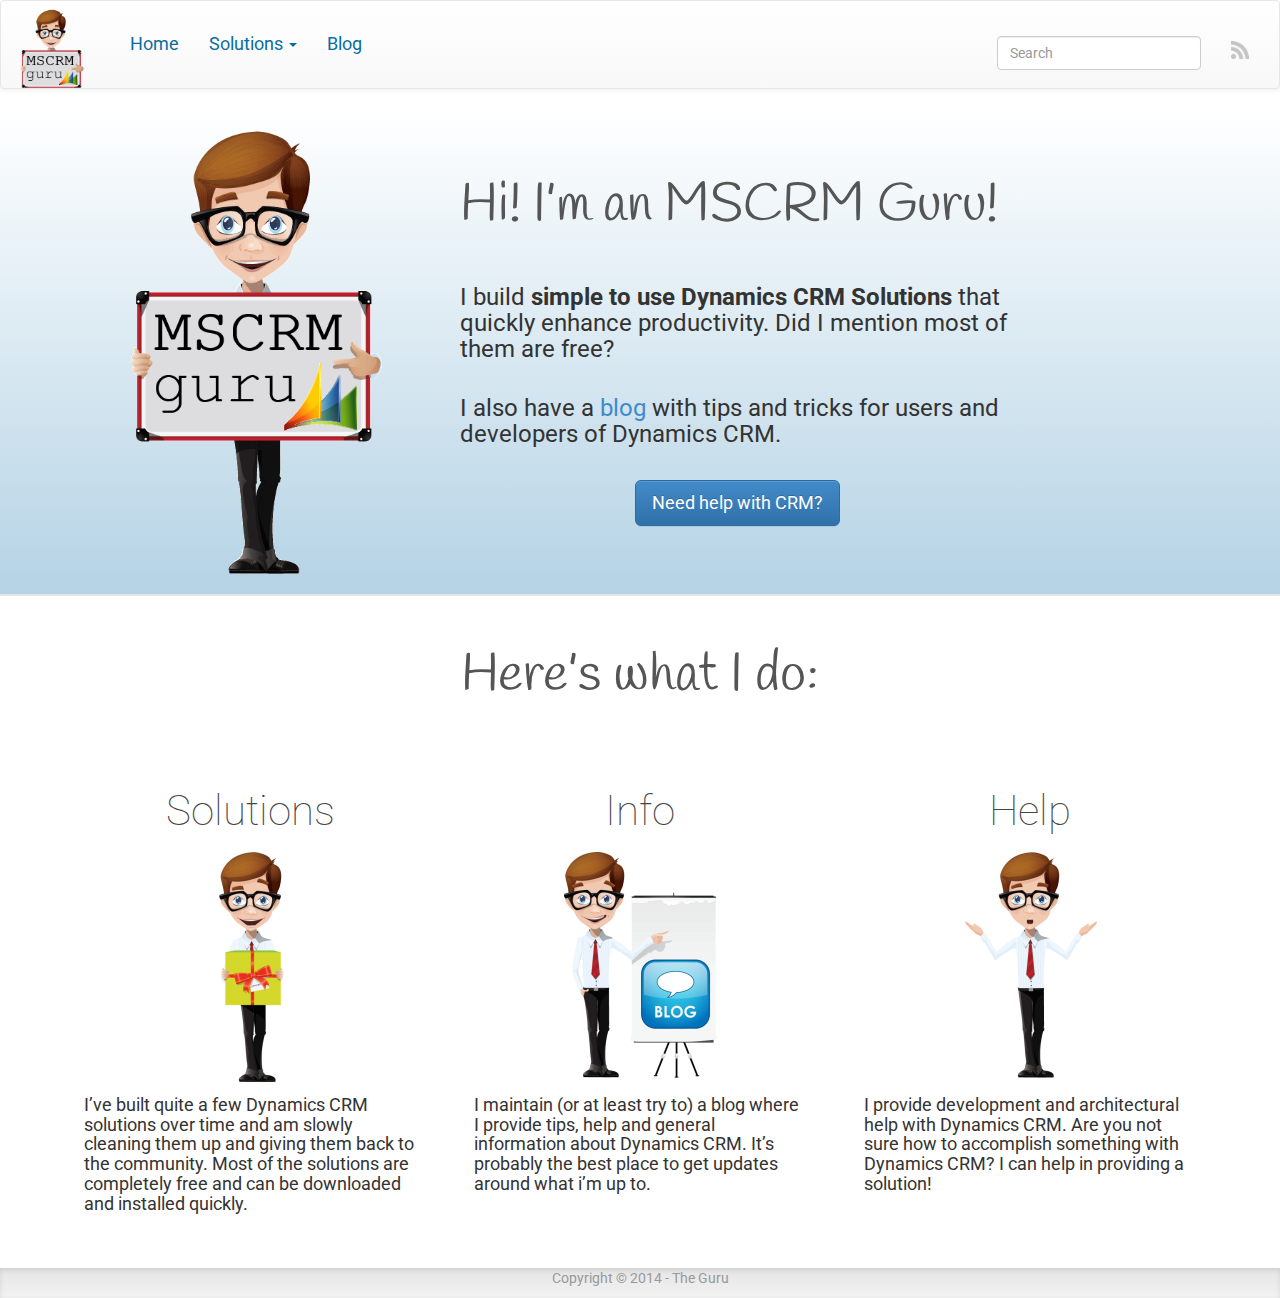
==== index.html @ 8357028f "Site updated at 2014-06-29 14:00:30 UTC" ====
<!DOCTYPE html>
<!--[if IEMobile 7 ]><html class="no-js iem7"><![endif]-->
<!--[if lt IE 9]><html class="no-js lte-ie8"><![endif]-->
<!--[if (gt IE 8)|(gt IEMobile 7)|!(IEMobile)|!(IE)]><!--><html class="no-js" lang="en"><!--<![endif]-->
<head>
  <meta charset="utf-8">
  <title>MSCRM Guru</title>
  <meta name="author" content="The Guru">

  
  

  <!-- http://t.co/dKP3o1e -->
  <meta name="HandheldFriendly" content="True">
  <meta name="MobileOptimized" content="320">
  <meta name="viewport" content="width=device-width, initial-scale=1">

  
  <link rel="canonical" href="http://mscrmguru.github.io">
  <link href="/favicon.png" type="image/png" rel="icon">
  <link href="/atom.xml" rel="alternate" title="MSCRM Guru" type="application/atom+xml">

  <link href='http://fonts.googleapis.com/css?family=Handlee|Roboto:100,400,700' rel='stylesheet' type='text/css'>
<link href="/libs/bootstrap/css/bootstrap.css" rel="stylesheet" type="text/css">
<link href="/libs/bootstrap/css/bootstrap-theme.css" rel="stylesheet" type="text/css">
<link href="/stylesheets/screen.css" media="screen, projection" rel="stylesheet" type="text/css">
<!-- <link href="/stylesheets/google-form.css" media="screen, projection" rel="stylesheet" type="text/css"> -->



  <script src="/javascripts/libs/jquery/jquery-2.0.3.min.js"></script>
  

</head>

  <body   >
    <div id="wrap">
      <header role="banner">
        <nav class="navbar navbar-default" role="navigation">
    <div class="navbar-header">
        <button type="button" class="navbar-toggle" data-toggle="collapse" data-target=".navbar-collapse">
            <span class="icon-bar"></span>
            <span class="icon-bar"></span>
            <span class="icon-bar"></span>
        </button>

        <a class="navbar-brand" href="/"><img src="/images/nolegs.png" height="80" class="navbar-brand-logo" /></a>
    </div>
    
       
        <div class="navbar-collapse collapse">
            <ul class="nav navbar-nav">
                <li class="">
                    <a class="top-level" href="/">Home</a>
                </li>
                <li class="">
                    <a class="top-level" href="/solutions" class="dropdown-toggle" data-toggle="dropdown">Solutions <span class="caret"></span></a>

                    <ul class="dropdown-menu">
                        <li class="dropdown-header">Free Solutions</li>
                        <li><a href="/solutions/notifications">Notifications Unleashed</a></li>
                        <li><a href="/solutions/undo">Generic Undo</a></li>
                        <li><a href="/solutions/quick-search">Quick Search (Coming Soon)</a></li>
                        <li class="divider"></li>
                        <li class="dropdown-header">Premium Solutions</li>
                        <li><a href="/solutions/dynamic-calendar">Dynamic Calendar</a></li>
                      </ul>
                </li>
                <li class="">
                    <a class="top-level" href="/blog">Blog</a>
                </li>
            </ul>
             
            <ul class="nav navbar-nav navbar-right">
                <li>
                    <a class="subscribe-rss" href="/atom.xml" title="subscribe via RSS">
                        <span class="visible-xs">RSS</span>
                        <img class="hidden-xs" src="/images/rss.png" alt="RSS">
                    </a>
                </li>
                
            </ul>
            
                <form class="search navbar-form navbar-right" action="https://www.google.com/search" method="GET">
                    <input type="hidden" name="q" value="site:mscrmguru.github.io">
                    <div class="form-group">
                        <input class="form-control" type="text" name="q" placeholder="Search">
                    </div>
                </form>
            
        </div>
        
    
</nav>


      </header>
      <div id="main" class=>
        <div id="content">
          <div class="introContainer">
<div class="container">
<div class="row">
  

    <div class="col-md-4">
        <div class="center">
            <img src="images/mscrmguru.png" class="introguru" alt="MSCRM Guru">
        </div>
    </div>

    <div class="col-md-6">
        <div class="intro">
            <h1 class="alt-font title">
                Hi! I&#8217;m an MSCRM Guru!
            </h1>

            <h3 class="">
                I build <b>simple to use Dynamics CRM Solutions</b> that quickly enhance productivity.  Did I mention most of them are free?
            </h3>

            <h3 class="">
                I also have a <a href="/blog/">blog</a> with tips and tricks for users and developers of Dynamics CRM.
            </h3>

            <p>
                <br>
                <a href="/contact-guru/" class="btn btn-lg btn-primary">Need help with CRM?</a>
            </p>
        </div>
    </div>




</div>

</div>
</div>

<div class="featureContainer" >

<div class="container">



        
        <div class="row">
            <div class="col-md-12">
                <div class="center" id="services">
                        <h1 class="title alt-font">Here&#8217;s what I do:</h1>
                </div>
            </div>
        </div>
        <div class="row">
            
            <div class="col-md-4">
                <div class="feature-item">
                    <a href="/solutions/">
                        
                        <h1 >Solutions</h1>
                    </a>
                    <img src="images/gurus/present-sml.png" alt="Consultant"/>
                    <h4>
                        I&#8217;ve built quite a few Dynamics CRM solutions over time and am slowly cleaning them up and giving them back to the community.  Most of the solutions are completely free and can be downloaded and installed quickly.
                    </h4>
                </div>
                <div class="clearfix"></div>
            </div>
            
            <div class="col-md-4">
                <div class="feature-item">
                    
                    <a href="/blog/">
                        <h1>Info</h1>
                    </a>
                    <img src="images/gurus/board-blog-sml.png" alt="Blueprint" />
                    <h4>
                        I maintain (or at least try to) a blog where I provide tips, help and general information about Dynamics CRM. It&#8217;s probably the best place to get updates around what i&#8217;m up to.
                    </h4>
                </div>
                <div class="clearfix"></div>
            </div>
            <div class="col-md-4">
                <div class="feature-item">
                    
                    <a href="/contact-guru/">
                        <h1>Help</h1>
                    </a>
                    <img src="images/gurus/help-sml.png" alt="Help"/>
                    <h4>
                        I provide development and architectural help with Dynamics CRM.  Are you not sure how to accomplish something with Dynamics CRM? I can help in providing a solution!
                    </h4>
                </div>
            </div>
        </div>
    </div>

</div>
<div class="wrapper">

</div>
        </div>
      </div>
    </div>
    <footer role="contentinfo"><div class="container">
    
<div class="container center">
<p class="text-muted credits">
  Copyright &copy; 2014 - The Guru<br>
</p>
</div>

</div>
</footer>
    <script src="/libs/bootstrap/js/bootstrap.min.js"></script>
<script src="/javascripts/modernizr-2.0.js"></script>









  <script type="text/javascript">
    (function(){
      var twitterWidgets = document.createElement('script');
      twitterWidgets.type = 'text/javascript';
      twitterWidgets.async = true;
      twitterWidgets.src = '//platform.twitter.com/widgets.js';
      document.getElementsByTagName('head')[0].appendChild(twitterWidgets);
    })();
  </script>





<script src="/javascripts/navbarscroll.js"></script>
<script src="/javascripts/main.js"></script>

  </body>
</html>
---- stylesheets/screen.css ----
h1,h2,h3{margin-top:32px;margin-bottom:12px}h1,h2,h3{font-weight:bold}.entry-content{font-size:14px}@media only screen and (min-width: 768px){.entry-content{font-size:16px}}q{font-style:italic}q:before{content:"\201C"}q:after{content:"\201D"}.flex-content,article img,article video,article .flash-video{max-width:100%;height:auto}.basic-alignment.left,article img.left,article video.left,article .left.flash-video{float:left;margin-right:1.5em}.basic-alignment.right,article img.right,article video.right,article .right.flash-video{float:right;margin-left:1.5em}.basic-alignment.center,article img.center,article video.center,article .center.flash-video{display:block;margin:0 auto 1.5em}.basic-alignment.left,article img.left,article video.left,article .left.flash-video,.basic-alignment.right,article img.right,article video.right,article .right.flash-video{margin-bottom:.8em}.text-uppercase{text-transform:uppercase}.page-content{margin-bottom:42px}.sans,html .gist .gist-file .gist-meta{font-family:"Roboto",sans-serif}.serif{font-family:"Baskerville",serif}.mono{font-family:Monaco,monospace}header[role=banner] .navbar-default .navbar-nav>li img{height:18px}article img:not(.no-border){-webkit-border-radius:0.3em;-moz-border-radius:0.3em;-ms-border-radius:0.3em;-o-border-radius:0.3em;border-radius:0.3em;-webkit-box-shadow:rgba(0,0,0,0.15) 0 1px 4px;-moz-box-shadow:rgba(0,0,0,0.15) 0 1px 4px;box-shadow:rgba(0,0,0,0.15) 0 1px 4px;-webkit-box-sizing:border-box;-moz-box-sizing:border-box;box-sizing:border-box;border:#fff 0.5em solid}article video,article .flash-video{margin:0 auto 1.5em}article video{display:block;width:100%}article .flash-video>div{position:relative;display:block;padding-bottom:56.25%;padding-top:1px;height:0;overflow:hidden}article .flash-video>div iframe,article .flash-video>div object,article .flash-video>div embed{position:absolute;top:0;left:0;width:100%;height:100%}article>footer{padding-bottom:1em;margin-top:2em}article>footer p.meta{margin-bottom:.8em;clear:both}.separator{content:"\2022 ";padding:0 .4em 0 .2em;display:inline-block}.page-header p.meta{margin-bottom:0}.page-header .entry-title{margin-top:0}.pager{margin-top:42px}.meta.pager{margin-top:24px}#archive #content>div,#archive #content>div>article{padding-top:0}#blog-archives article{margin-top:inherit;margin-bottom:inherit;padding:1em 0 1em;position:relative}#blog-archives article:last-child{background:none}#blog-archives h1{margin-bottom:.3em}#blog-archives h2{border:none;display:none}#blog-archives h1 a{font-weight:normal;display:inline-block}#blog-archives .entry-content{display:none}#blog-archives time .month,#blog-archives time .day{display:inline-block}#blog-archives time .month{text-transform:uppercase}@media only screen and (min-width: 768px){#blog-archives article{margin-left:7em}#blog-archives h2{float:left;margin-top:1.8em;font-weight:normal;display:inline-block;position:relative}#blog-archives .year{display:none}#blog-archives article{padding-bottom:.7em}#blog-archives a.category{line-height:1.1em}}#content>.category article{margin-left:0;padding-left:6.8em}#content>.category .year{display:inline}.gist-file table.highlight{width:100%}.highlight{-webkit-border-radius:5px;-moz-border-radius:5px;-ms-border-radius:5px;-o-border-radius:5px;border-radius:5px}.highlight table td.code{width:100%}figcaption+.highlight{-moz-border-radius-topleft:0;-webkit-border-top-left-radius:0;border-top-left-radius:0;-moz-border-radius-topright:0;-webkit-border-top-right-radius:0;border-top-right-radius:0}.highlight .line-numbers,.gist-file .line-numbers{display:none;text-align:right;font-size:13px;line-height:1.45em;background:#fff url('/images/noise.png?1403421105') top left !important;border-right:1px solid #ebe4ce !important;-webkit-box-shadow:#fff -1px 0 inset;-moz-box-shadow:#fff -1px 0 inset;box-shadow:#fff -1px 0 inset;text-shadow:#f1ecdc 0 -1px;padding:.8em !important;-webkit-border-radius:0;-moz-border-radius:0;-ms-border-radius:0;-o-border-radius:0;border-radius:0}.highlight .line-numbers span,.gist-file .line-numbers span{color:#93a1a1 !important}figure.code,.gist,pre{-webkit-box-shadow:rgba(0,0,0,0.06) 0 0 10px;-moz-box-shadow:rgba(0,0,0,0.06) 0 0 10px;box-shadow:rgba(0,0,0,0.06) 0 0 10px}figure.code .highlight pre,.gist .highlight pre,pre .highlight pre{-webkit-box-shadow:none;-moz-box-shadow:none;box-shadow:none}.gist .highlight *::-moz-selection,figure.code .highlight *::-moz-selection{background:#c7c7c7;color:inherit;text-shadow:#839496 0 1px}.gist .highlight *::-webkit-selection,figure.code .highlight *::-webkit-selection{background:#c7c7c7;color:inherit;text-shadow:#839496 0 1px}.gist .highlight *::selection,figure.code .highlight *::selection{background:#c7c7c7;color:inherit;text-shadow:#839496 0 1px}html .gist .gist-file{margin-bottom:0;position:relative;border:none;padding-top:2.5em !important}html .gist .gist-file .highlight{margin-bottom:0}html .gist .gist-file .gist-syntax{background:none !important}html .gist .gist-file .gist-syntax .gist-highlight{background:#fcfcfc !important}html .gist .gist-file .gist-syntax .highlight pre{padding:0}html .gist .gist-file .gist-meta{padding:.6em 0.8em;color:#93a1a1;font-size:.7em !important;background:transparent;line-height:1.5em}html .gist .gist-file .gist-meta a{color:#75878b !important;text-decoration:none}html .gist .gist-file .gist-meta a:hover{text-decoration:underline}html .gist .gist-file .gist-meta a:hover{color:#586e75 !important}html .gist .gist-file .gist-meta a[href*='#file']{top:0.75em;left:0.5em;position:absolute;color:#474747 !important}html .gist .gist-file .gist-meta a[href*='#file']:hover{color:#1863a1 !important}html .gist .gist-file .gist-meta a[href*=raw]{top:0.75em;position:absolute;right:.8em;text-decoration:none;z-index:1;font-size:13px;padding-left:3em}html .gist .gist-file .gist-meta a[href*=raw]:hover{text-decoration:underline}.pre-code,html .gist .gist-file .gist-syntax .highlight pre,.highlight code{white-space:pre;font-family:Monaco,monospace !important;overflow:scroll;overflow-y:hidden;display:block;padding:.8em;overflow-x:auto;line-height:1.45em;background:#fcfcfc url('/images/noise.png?1403421105') top left !important;color:#586e75 !important}.pre-code span,html .gist .gist-file .gist-syntax .highlight pre span,.highlight code span{color:#586e75 !important}.pre-code span,html .gist .gist-file .gist-syntax .highlight pre span,.highlight code span{font-style:normal !important;font-weight:normal !important}.pre-code .c,html .gist .gist-file .gist-syntax .highlight pre .c,.highlight code .c{color:#93a1a1 !important;font-style:italic !important}.pre-code .cm,html .gist .gist-file .gist-syntax .highlight pre .cm,.highlight code .cm{color:#93a1a1 !important;font-style:italic !important}.pre-code .cp,html .gist .gist-file .gist-syntax .highlight pre .cp,.highlight code .cp{color:#93a1a1 !important;font-style:italic !important}.pre-code .c1,html .gist .gist-file .gist-syntax .highlight pre .c1,.highlight code .c1{color:#93a1a1 !important;font-style:italic !important}.pre-code .cs,html .gist .gist-file .gist-syntax .highlight pre .cs,.highlight code .cs{color:#93a1a1 !important;font-weight:bold !important;font-style:italic !important}.pre-code .err,html .gist .gist-file .gist-syntax .highlight pre .err,.highlight code .err{color:#dc322f !important;background:none !important}.pre-code .k,html .gist .gist-file .gist-syntax .highlight pre .k,.highlight code .k{color:#cb4b16 !important}.pre-code .o,html .gist .gist-file .gist-syntax .highlight pre .o,.highlight code .o{color:#586e75 !important;font-weight:bold !important}.pre-code .p,html .gist .gist-file .gist-syntax .highlight pre .p,.highlight code .p{color:#586e75 !important}.pre-code .ow,html .gist .gist-file .gist-syntax .highlight pre .ow,.highlight code .ow{color:#2aa198 !important;font-weight:bold !important}.pre-code .gd,html .gist .gist-file .gist-syntax .highlight pre .gd,.highlight code .gd{color:#586e75 !important;background-color:#f4c9c8 !important;display:inline-block}.pre-code .gd .x,html .gist .gist-file .gist-syntax .highlight pre .gd .x,.highlight code .gd .x{color:#586e75 !important;background-color:#f0b5b4 !important;display:inline-block}.pre-code .ge,html .gist .gist-file .gist-syntax .highlight pre .ge,.highlight code .ge{color:#586e75 !important;font-style:italic !important}.pre-code .gh,html .gist .gist-file .gist-syntax .highlight pre .gh,.highlight code .gh{color:#93a1a1 !important}.pre-code .gi,html .gist .gist-file .gist-syntax .highlight pre .gi,.highlight code .gi{color:#586e75 !important;background-color:#e4e8c9 !important;display:inline-block}.pre-code .gi .x,html .gist .gist-file .gist-syntax .highlight pre .gi .x,.highlight code .gi .x{color:#586e75 !important;background-color:#ccd497 !important;display:inline-block}.pre-code .gs,html .gist .gist-file .gist-syntax .highlight pre .gs,.highlight code .gs{color:#586e75 !important;font-weight:bold !important}.pre-code .gu,html .gist .gist-file .gist-syntax .highlight pre .gu,.highlight code .gu{color:#6c71c4 !important}.pre-code .kc,html .gist .gist-file .gist-syntax .highlight pre .kc,.highlight code .kc{color:#859900 !important;font-weight:bold !important}.pre-code .kd,html .gist .gist-file .gist-syntax .highlight pre .kd,.highlight code .kd{color:#268bd2 !important}.pre-code .kp,html .gist .gist-file .gist-syntax .highlight pre .kp,.highlight code .kp{color:#cb4b16 !important;font-weight:bold !important}.pre-code .kr,html .gist .gist-file .gist-syntax .highlight pre .kr,.highlight code .kr{color:#d33682 !important;font-weight:bold !important}.pre-code .kt,html .gist .gist-file .gist-syntax .highlight pre .kt,.highlight code .kt{color:#2aa198 !important}.pre-code .n,html .gist .gist-file .gist-syntax .highlight pre .n,.highlight code .n{color:#268bd2 !important}.pre-code .na,html .gist .gist-file .gist-syntax .highlight pre .na,.highlight code .na{color:#268bd2 !important}.pre-code .nb,html .gist .gist-file .gist-syntax .highlight pre .nb,.highlight code .nb{color:#859900 !important}.pre-code .nc,html .gist .gist-file .gist-syntax .highlight pre .nc,.highlight code .nc{color:#d33682 !important}.pre-code .no,html .gist .gist-file .gist-syntax .highlight pre .no,.highlight code .no{color:#b58900 !important}.pre-code .nl,html .gist .gist-file .gist-syntax .highlight pre .nl,.highlight code .nl{color:#859900 !important}.pre-code .ne,html .gist .gist-file .gist-syntax .highlight pre .ne,.highlight code .ne{color:#268bd2 !important;font-weight:bold !important}.pre-code .nf,html .gist .gist-file .gist-syntax .highlight pre .nf,.highlight code .nf{color:#268bd2 !important;font-weight:bold !important}.pre-code .nn,html .gist .gist-file .gist-syntax .highlight pre .nn,.highlight code .nn{color:#b58900 !important}.pre-code .nt,html .gist .gist-file .gist-syntax .highlight pre .nt,.highlight code .nt{color:#268bd2 !important;font-weight:bold !important}.pre-code .nx,html .gist .gist-file .gist-syntax .highlight pre .nx,.highlight code .nx{color:#b58900 !important}.pre-code .vg,html .gist .gist-file .gist-syntax .highlight pre .vg,.highlight code .vg{color:#268bd2 !important}.pre-code .vi,html .gist .gist-file .gist-syntax .highlight pre .vi,.highlight code .vi{color:#268bd2 !important}.pre-code .nv,html .gist .gist-file .gist-syntax .highlight pre .nv,.highlight code .nv{color:#268bd2 !important}.pre-code .mf,html .gist .gist-file .gist-syntax .highlight pre .mf,.highlight code .mf{color:#2aa198 !important}.pre-code .m,html .gist .gist-file .gist-syntax .highlight pre .m,.highlight code .m{color:#2aa198 !important}.pre-code .mh,html .gist .gist-file .gist-syntax .highlight pre .mh,.highlight code .mh{color:#2aa198 !important}.pre-code .mi,html .gist .gist-file .gist-syntax .highlight pre .mi,.highlight code .mi{color:#2aa198 !important}.pre-code .s,html .gist .gist-file .gist-syntax .highlight pre .s,.highlight code .s{color:#2aa198 !important}.pre-code .sd,html .gist .gist-file .gist-syntax .highlight pre .sd,.highlight code .sd{color:#2aa198 !important}.pre-code .s2,html .gist .gist-file .gist-syntax .highlight pre .s2,.highlight code .s2{color:#2aa198 !important}.pre-code .se,html .gist .gist-file .gist-syntax .highlight pre .se,.highlight code .se{color:#dc322f !important}.pre-code .si,html .gist .gist-file .gist-syntax .highlight pre .si,.highlight code .si{color:#268bd2 !important}.pre-code .sr,html .gist .gist-file .gist-syntax .highlight pre .sr,.highlight code .sr{color:#2aa198 !important}.pre-code .s1,html .gist .gist-file .gist-syntax .highlight pre .s1,.highlight code .s1{color:#2aa198 !important}.pre-code div .gd,html .gist .gist-file .gist-syntax .highlight pre div .gd,.highlight code div .gd,.pre-code div .gd .x,html .gist .gist-file .gist-syntax .highlight pre div .gd .x,.highlight code div .gd .x,.pre-code div .gi,html .gist .gist-file .gist-syntax .highlight pre div .gi,.highlight code div .gi,.pre-code div .gi .x,html .gist .gist-file .gist-syntax .highlight pre div .gi .x,.highlight code div .gi .x{display:inline-block;width:100%}.highlight,.gist-highlight{margin-bottom:1.8em;background:#fcfcfc url('/images/noise.png?1403421105') top left;overflow-y:hidden;overflow-x:auto}.highlight pre,.gist-highlight pre{background:none;-webkit-border-radius:0px;-moz-border-radius:0px;-ms-border-radius:0px;-o-border-radius:0px;border-radius:0px;border:none;padding:0;margin-bottom:0}pre::-webkit-scrollbar,.highlight::-webkit-scrollbar,.gist-highlight::-webkit-scrollbar{height:.5em;background:rgba(0,0,0,0.15)}pre::-webkit-scrollbar-thumb:horizontal,.highlight::-webkit-scrollbar-thumb:horizontal,.gist-highlight::-webkit-scrollbar-thumb:horizontal{background:rgba(0,0,0,0.15);-webkit-border-radius:4px;border-radius:4px}.highlight code{background:#000}figure.code,.gist{background:none;padding:0;margin-bottom:1.5em}figure.code pre,.gist pre{margin-bottom:0}figure.code figcaption,.gist figcaption{position:relative}figure.code .highlight,.gist .highlight{margin-bottom:0}.code-title{text-align:center;font-size:13px;line-height:2em;text-shadow:#cbcccc 0 1px 0;color:#474747;font-weight:normal;margin-bottom:0;-moz-border-radius-topleft:5px;-webkit-border-top-left-radius:5px;border-top-left-radius:5px;-moz-border-radius-topright:5px;-webkit-border-top-right-radius:5px;border-top-right-radius:5px;font-family:"Helvetica Neue", Arial, "Lucida Grande", "Lucida Sans Unicode", Lucida, sans-serif;background:#aaa url('/images/code_bg.png?1403421105') top repeat-x;border:1px solid #565656;border-top-color:#cbcbcb;border-left-color:#a5a5a5;border-right-color:#a5a5a5;border-bottom:0}.download-source,figure.code figcaption a,.gist figcaption a{top:0.9em;position:absolute;right:.8em;text-decoration:none;z-index:1;font-size:13px;padding-left:3em}.download-source:hover,figure.code figcaption a:hover,.gist figcaption a:hover{text-decoration:underline}figure.code:not(.panel),.gist{border:1px solid #ddd;-webkit-border-radius:5px;-moz-border-radius:5px;-ms-border-radius:5px;-o-border-radius:5px;border-radius:5px}figure.code:not(.panel) .highlight,.gist .highlight{border-top:1px solid #ddd;-webkit-border-radius:5px;-moz-border-radius:5px;-ms-border-radius:5px;-o-border-radius:5px;border-radius:5px;-moz-border-radius-topleft:0;-webkit-border-top-left-radius:0;border-top-left-radius:0;-moz-border-radius-topright:0;-webkit-border-top-right-radius:0;border-top-right-radius:0}figure.code:not(.panel) figcaption,.gist figcaption{padding:10px 15px}figure.code:not(.panel) figcaption,figure.code:not(.panel) .gist-file,.gist figcaption,.gist .gist-file{color:#333;background-color:#f5f5f5;-webkit-border-radius:5px;-moz-border-radius:5px;-ms-border-radius:5px;-o-border-radius:5px;border-radius:5px}figure.code:not(.panel) figcaption span,figure.code:not(.panel) figcaption a[href*='#file'],figure.code:not(.panel) .gist-file span,figure.code:not(.panel) .gist-file a[href*='#file'],.gist figcaption span,.gist figcaption a[href*='#file'],.gist .gist-file span,.gist .gist-file a[href*='#file']{font-size:16px;line-height:1.1;font-weight:bold}#gh_repos p{font-size:13px}.gh-profile-link{margin:6px;font-size:13px}.googleplus h1{-moz-box-shadow:none !important;-webkit-box-shadow:none !important;-o-box-shadow:none !important;box-shadow:none !important;border-bottom:0px none !important}.googleplus a{text-decoration:none;white-space:normal !important;line-height:32px}.googleplus a img{float:left;margin-right:0.5em;border:0 none}.googleplus-hidden{position:absolute;top:-1000em;left:-1000em}body figure.code{padding:0}body figure.code .highlight code{-webkit-border-radius:0;-moz-border-radius:0;-ms-border-radius:0;-o-border-radius:0;border-radius:0}body figure.code .highlight pre{white-space:pre}body figure.code .highlight .gutter{display:none}kbd,.key{display:inline;display:inline-block;min-width:1em;padding:.2em .3em;font:normal .85em/1 "Lucida Grande", Lucida, Arial, sans-serif;text-align:center;text-decoration:none;-moz-border-radius:.3em;-webkit-border-radius:.3em;border-radius:.3em;border:none;cursor:default;-moz-user-select:none;-webkit-user-select:none;user-select:none}kbd[title],.key[title]{cursor:help}kbd,kbd.dark,.dark-keys kbd,.key,.key.dark,.dark-keys .key{background:#505050;background:-moz-linear-gradient(top, #3c3c3c, #505050);background:-webkit-gradient(linear, left top, left bottom, from(#3c3c3c), to(#505050));color:#fafafa;text-shadow:-1px -1px 0 #464646;-moz-box-shadow:inset 0 0 1px #969696,inset 0 -0.05em 0.4em #505050,0 0.1em 0 #1e1e1e,0 0.1em 0.1em rgba(0,0,0,0.3);-webkit-box-shadow:inset 0 0 1px #969696,inset 0 -0.05em 0.4em #505050,0 0.1em 0 #1e1e1e,0 0.1em 0.1em rgba(0,0,0,0.3);box-shadow:inset 0 0 1px #969696,inset 0 -0.05em 0.4em #505050,0 0.1em 0 #1e1e1e,0 0.1em 0.1em rgba(0,0,0,0.3)}kbd.light,.light-keys kbd,.key.light,.light-keys .key{background:#fafafa;background:-moz-linear-gradient(top, #d2d2d2, #fff);background:-webkit-gradient(linear, left top, left bottom, from(#d2d2d2), to(#fff));color:#323232;text-shadow:0 0 2px #fff;-moz-box-shadow:inset 0 0 1px #fff,inset 0 0 0.4em #c8c8c8,0 0.1em 0 #828282,0 0.11em 0 rgba(0,0,0,0.4),0 0.1em 0.11em rgba(0,0,0,0.9);-webkit-box-shadow:inset 0 0 1px #fff,inset 0 0 0.4em #c8c8c8,0 0.1em 0 #828282,0 0.11em 0 rgba(0,0,0,0.4),0 0.1em 0.11em rgba(0,0,0,0.9);box-shadow:inset 0 0 1px #fff,inset 0 0 0.4em #c8c8c8,0 0.1em 0 #828282,0 0.11em 0 rgba(0,0,0,0.4),0 0.1em 0.11em rgba(0,0,0,0.9)}html,body{height:100%;font-family:"Roboto"}h1,h2,h3,h4,h5,h6,.h1,.h2,.h3,.h4,.h5,.h6{font-family:"Roboto", Helvetica, Arial, sans-serif;font-weight:400;line-height:1.1}#wrap{min-height:100%;height:auto !important;height:100%;margin:0 auto -60px;padding:0 0 60px}.navbar-inverse{background:rgba(62,195,246,0);border-bottom:none}.navbar-inverse .navbar-toggle{border:1px solid #333;border-color:rgba(255,255,255,0.7)}.navbar-inverse .navbar-collapse,.navbar-inverse .navbar-form{border-color:transparent}@media (max-width: 767px){.navbar-inverse .navbar-collapse,.navbar-inverse .navbar-form{background:rgba(255,255,255,0.75)}}.navbar-inverse .navbar-nav>li>a{color:black}.navbar-inverse .navbar-nav>li>a:hover,.navbar-inverse .navbar-nav>li>a:focus{color:#22F}.small-logo-container{padding-top:50px;height:50px;overflow:hidden}.small-logo{color:white;font-size:2.5em;padding-bottom:2px}.big-logo-row{background:gold}.big-logo-row .big-logo-container{padding-top:50px}.big-logo-row h1{font-size:4em;margin:0;padding:0 0 15px 0}@media (min-width: 400px){.big-logo-row h1{font-size:4.5em}}@media (min-width: 440px){.big-logo-row h1{font-size:5.5em}}@media (min-width: 500px){.big-logo-row h1{font-size:6.5em}}@media (min-width: 630px){.big-logo-row h1{font-size:7.5em}}@media (min-width: 768px){.big-logo-row h1{font-size:9em;padding-bottom:30px}}@media (min-width: 1200px){.big-logo-row h1{font-size:12em}}.navbar-right{margin-top:25px}.navbar-form{line-height:48px}.navbar-nav li a.top-level{margin-top:18px;padding-left:15px;-webkit-border-radius:5px;-moz-border-radius:5px;-ms-border-radius:5px;-o-border-radius:5px;border-radius:5px;color:#086ca2;font-size:1.3em}.navbar-nav li a.top-level:hover{background-color:#086ca2;color:#fff}.navbar-toggle{margin-top:27px}.navbar{margin-bottom:20px}.nav .caret{border-top-color:#086ca2;border-bottom-color:#086ca2}.nav a:hover .caret{border-top-color:#fff;border-bottom-color:#fff}.navbar-brand{padding-bottom:0;margin-right:15px}.navbar-brand-logo{margin-top:-8px}.alt-font{font-family:"Handlee"}div.intro p{text-align:center}.introguru{height:470px}.center{text-align:center}.wrapper{box-shadow:0px 1px 0px 0px rgba(0,0,0,0.05)}footer{background:linear-gradient(rgba(0,0,0,0.1),rgba(0,0,0,0.05));margin-top:30px;box-shadow:inset 0px 2px 5px 0px rgba(0,0,0,0.1)}.introContainer{background:linear-gradient(rgba(255,255,255,0.1),rgba(8,108,167,0.3));box-shadow:0px 2px 0px 0px rgba(0,0,0,0.1);padding-top:15px}h1.title{font-weight:100;font-size:3.8em;color:#555;padding-top:1em;padding-bottom:0.3em;margin:0}.feature-item{text-align:center;padding:1em}.feature-item h1{font-weight:100;color:#454545;font-size:3em}.feature-item h4{text-align:left;font-weight:400}.feature-item a{padding-left:10px}.feature-item a:hover{text-decoration:none}.feature-icon{font-size:4em}.thank-you-message{display:none}.jumbotron p{font-family:'Roboto'}.jumbotron p:last-child{text-align:center}.jumbotron{background:linear-gradient(to bottom, #ffffff 0%,#f8f8f8 100%)}div.seperator{width:40%;margin-left:30%;border-bottom:3px solid #bbb}img.calendar-responsive-guru-img{margin-top:20px;margin-right:20px}@media only screen and (min-width: 0px){img.calendar-responsive-guru-img{height:300px}}@media only screen and (min-width: 480px){img.calendar-responsive-guru-img{height:300px}}@media only screen and (min-width: 768px){img.calendar-responsive-guru-img{height:490px}}@media only screen and (min-width: 992px){img.calendar-responsive-guru-img{height:330px}}@media only screen and (min-width: 1260px){img.calendar-responsive-guru-img{height:310px}}img.undo-responsive-guru-img{margin-right:20px}@media only screen and (min-width: 0px){img.undo-responsive-guru-img{margin-top:20px;height:300px}}@media only screen and (min-width: 480px){img.undo-responsive-guru-img{height:250px}}@media only screen and (min-width: 768px){img.undo-responsive-guru-img{height:320px}}@media only screen and (min-width: 992px){img.undo-responsive-guru-img{height:250px}}@media only screen and (min-width: 1260px){img.undo-responsive-guru-img{height:250px}}img.contactus-responsive-guru-img{margin-right:20px}@media only screen and (min-width: 0px){img.contactus-responsive-guru-img{height:170px}}@media only screen and (min-width: 480px){img.contactus-responsive-guru-img{height:150px}}@media only screen and (min-width: 768px){img.contactus-responsive-guru-img{height:150px}}@media only screen and (min-width: 992px){img.contactus-responsive-guru-img{height:300px;float:left}}@media only screen and (min-width: 1260px){img.contactus-responsive-guru-img{height:300px;float:left}}
---- stylesheets/google-form.css ----
input[type="submit"] {
  position: relative;
  padding: 4px 12px;
  margin: 0;
  color: #333;
  text-shadow: 0 1px 0 #fff;
  white-space: nowrap;
  font-family: Arial, Helvetica, sans-serif;
  font-weight: bold;
  font-size: 13px;
  text-align: center;
  vertical-align: middle;
  -webkit-background-clip: padding;
  -moz-background-clip: padding;
  background-clip: padding;
  cursor: default;
  background-color: #f3f3f3;
  background-image: -moz-linear-gradient(top, #f5f5f5, #f1f1f1);
  background-image: -webkit-gradient(linear, 0 0, 0 100%, from(#f5f5f5), to(#f1f1f1));
  background-image: -webkit-linear-gradient(top, #f5f5f5, #f1f1f1);
  background-image: -o-linear-gradient(top, #f5f5f5, #f1f1f1);
  background-image: linear-gradient(to bottom, #f5f5f5, #f1f1f1);
  background-repeat: repeat-x;
  filter: progid:DXImageTransform.Microsoft.gradient(startColorstr='#fff5f5f5', endColorstr='#fff1f1f1', GradientType=0);
  border: 1px solid #dcdcdc;
  -webkit-border-radius: 2px;
  -moz-border-radius: 2px;
  border-radius: 2px;
  -webkit-box-shadow: none;
  -moz-box-shadow: none;
  box-shadow: none;
}
input[type="submit"]:hover {
  text-shadow: none;
  border-color: #c6c6c6;
  -webkit-box-shadow: 0 1px 1px rgba(0, 0, 0, 0.1);
  -moz-box-shadow: 0 1px 1px rgba(0, 0, 0, 0.1);
  box-shadow: 0 1px 1px rgba(0, 0, 0, 0.1);
  background-color: #f5f5f5;
  background-image: -moz-linear-gradient(top, #f8f8f8, #f1f1f1);
  background-image: -webkit-gradient(linear, 0 0, 0 100%, from(#f8f8f8), to(#f1f1f1));
  background-image: -webkit-linear-gradient(top, #f8f8f8, #f1f1f1);
  background-image: -o-linear-gradient(top, #f8f8f8, #f1f1f1);
  background-image: linear-gradient(to bottom, #f8f8f8, #f1f1f1);
  background-repeat: repeat-x;
  filter: progid:DXImageTransform.Microsoft.gradient(startColorstr='#fff8f8f8', endColorstr='#fff1f1f1', GradientType=0);
  background-position: 0 0;
  -webkit-transition: none;
  -moz-transition: none;
  -o-transition: none;
  transition: none;
}
input[type="submit"].active,
input[type="submit"]:active {
  background-image: none;
  outline: 0;
  background: #e8e8e8;
  -webkit-box-shadow: inset 0 1px 2px rgba(0, 0, 0, 0.1);
  -moz-box-shadow: inset 0 1px 2px rgba(0, 0, 0, 0.1);
  box-shadow: inset 0 1px 2px rgba(0, 0, 0, 0.1);
  background-color: #f4f4f4;
  background-image: -moz-linear-gradient(top, #f6f6f6, #f1f1f1);
  background-image: -webkit-gradient(linear, 0 0, 0 100%, from(#f6f6f6), to(#f1f1f1));
  background-image: -webkit-linear-gradient(top, #f6f6f6, #f1f1f1);
  background-image: -o-linear-gradient(top, #f6f6f6, #f1f1f1);
  background-image: linear-gradient(to bottom, #f6f6f6, #f1f1f1);
  background-repeat: repeat-x;
  filter: progid:DXImageTransform.Microsoft.gradient(startColorstr='#fff6f6f6', endColorstr='#fff1f1f1', GradientType=0);
}
input[type="submit"].disabled,
input[type="submit"].disabled:hover,
input[type="submit"].disabled:active,
input[type="submit"].disabled.active,
input[type="submit"].disabled:focus,
input[type="submit"][disabled],
input[type="submit"][disabled]:hover,
input[type="submit"][disabled]:active,
input[type="submit"][disabled].active,
input[type="submit"][disabled]:focus {
  border: 1px solid #dcdcdc;
  background-color: #f3f3f3;
  background-image: -moz-linear-gradient(top, #f5f5f5, #f1f1f1);
  background-image: -webkit-gradient(linear, 0 0, 0 100%, from(#f5f5f5), to(#f1f1f1));
  background-image: -webkit-linear-gradient(top, #f5f5f5, #f1f1f1);
  background-image: -o-linear-gradient(top, #f5f5f5, #f1f1f1);
  background-image: linear-gradient(to bottom, #f5f5f5, #f1f1f1);
  background-repeat: repeat-x;
  filter: progid:DXImageTransform.Microsoft.gradient(startColorstr='#fff5f5f5', endColorstr='#fff1f1f1', GradientType=0);
  -webkit-box-shadow: none;
  -moz-box-shadow: none;
  box-shadow: none;
  text-shadow: none;
}
input[type="submit"]:focus {
  /* Blue border on button focus. */

  border-color: #4d90fe;
  outline-style: none;
  background-color: #f3f3f3;
}
input[type="submit"],
input[type="submit"]:hover,
.btn-warning,
.btn-warning:hover,
.btn-danger,
.btn-danger:hover,
.btn-success,
.btn-success:hover,
.btn-info,
.btn-info:hover,
.btn-inverse,
.btn-inverse:hover {
  color: #ffffff;
  text-shadow: 0 1px rgba(0, 0, 0, 0.1);
}
input[type="submit"]:hover {
  -webkit-box-shadow: 0 1px 1px rgba(0, 0, 0, 0.2);
  -moz-box-shadow: 0 1px 1px rgba(0, 0, 0, 0.2);
  box-shadow: 0 1px 1px rgba(0, 0, 0, 0.2);
}
input[type="submit"]:active,
input[type="submit"].active {
  -webkit-box-shadow: inset 0 1px 2px rgba(0, 0, 0, 0.3);
  -moz-box-shadow: inset 0 1px 2px rgba(0, 0, 0, 0.3);
  box-shadow: inset 0 1px 2px rgba(0, 0, 0, 0.3);
}
input[type="submit"].active,
input[type="submit"]:active,
input[type="submit"]:hover {
  color: white;
  text-shadow: 0 1px rgba(0, 0, 0, 0.3);
}
input[type="submit"] {
  border: 1px solid #3079ed;
  color: #ffffff;
  background-color: #4b8cf7;
  background-image: -moz-linear-gradient(top, #4d90fe, #4787ed);
  background-image: -webkit-gradient(linear, 0 0, 0 100%, from(#4d90fe), to(#4787ed));
  background-image: -webkit-linear-gradient(top, #4d90fe, #4787ed);
  background-image: -o-linear-gradient(top, #4d90fe, #4787ed);
  background-image: linear-gradient(to bottom, #4d90fe, #4787ed);
  background-repeat: repeat-x;
  filter: progid:DXImageTransform.Microsoft.gradient(startColorstr='#ff4d90fe', endColorstr='#ff4787ed', GradientType=0);
  *background-color: #4d90fe;
  filter: progid:DXImageTransform.Microsoft.gradient(enabled=false);
}
input[type="submit"]:hover,
input[type="submit"]:active,
input[type="submit"].active,
input[type="submit"]:focus {
  border: 1px solid #196aeb;
  color: #ffffff;
  background-color: #4186f6;
  background-image: -moz-linear-gradient(top, #4d90fe, #3078eb);
  background-image: -webkit-gradient(linear, 0 0, 0 100%, from(#4d90fe), to(#3078eb));
  background-image: -webkit-linear-gradient(top, #4d90fe, #3078eb);
  background-image: -o-linear-gradient(top, #4d90fe, #3078eb);
  background-image: linear-gradient(to bottom, #4d90fe, #3078eb);
  background-repeat: repeat-x;
  filter: progid:DXImageTransform.Microsoft.gradient(startColorstr='#ff4d90fe', endColorstr='#ff3078eb', GradientType=0);
  filter: progid:DXImageTransform.Microsoft.gradient(enabled=false);
  background-color: #3078eb;
  background-color: #3078eb \9;
}
input[type="submit"]:active,
input[type="submit"].active {
  border: 1px solid #135fd7;
  background-color: #3880f5;
  background-image: -moz-linear-gradient(top, #4d90fe, #1969e8);
  background-image: -webkit-gradient(linear, 0 0, 0 100%, from(#4d90fe), to(#1969e8));
  background-image: -webkit-linear-gradient(top, #4d90fe, #1969e8);
  background-image: -o-linear-gradient(top, #4d90fe, #1969e8);
  background-image: linear-gradient(to bottom, #4d90fe, #1969e8);
  background-repeat: repeat-x;
  filter: progid:DXImageTransform.Microsoft.gradient(startColorstr='#ff4d90fe', endColorstr='#ff1969e8', GradientType=0);
  filter: progid:DXImageTransform.Microsoft.gradient(enabled=false);
}
input[type="submit"]:focus {
  border: 1px solid #3079ed;
  -webkit-box-shadow: inset 0 0 0 1px #ffffff;
  -moz-box-shadow: inset 0 0 0 1px #ffffff;
  box-shadow: inset 0 0 0 1px #ffffff;
}
input[type="submit"].disabled,
input[type="submit"][disabled],
input[type="submit"].disabled:hover,
input[type="submit"][disabled]:hover,
input[type="submit"].disabled:active,
input[type="submit"][disabled]:active,
input[type="submit"].disabled:focus,
input[type="submit"][disabled]:focus {
  border: 1px solid #3079ed;
  background-color: #4b8cf7;
  background-image: -moz-linear-gradient(top, #4d90fe, #4787ed);
  background-image: -webkit-gradient(linear, 0 0, 0 100%, from(#4d90fe), to(#4787ed));
  background-image: -webkit-linear-gradient(top, #4d90fe, #4787ed);
  background-image: -o-linear-gradient(top, #4d90fe, #4787ed);
  background-image: linear-gradient(to bottom, #4d90fe, #4787ed);
  background-repeat: repeat-x;
  filter: progid:DXImageTransform.Microsoft.gradient(startColorstr='#ff4d90fe', endColorstr='#ff4787ed', GradientType=0);
  filter: progid:DXImageTransform.Microsoft.gradient(enabled=false);
  background-color: #4d90fe;
  background-color: #4d90fe \9;
}
select,
textarea,
input[type="text"],
input[type="password"],
input[type="datetime"],
input[type="datetime-local"],
input[type="date"],
input[type="month"],
input[type="time"],
input[type="week"],
input[type="number"],
input[type="email"],
input[type="url"],
input[type="search"],
input[type="tel"],
input[type="color"],
.uneditable-input {
  padding: 4px 8px;
  font-size: 14px;
  -webkit-border-radius: 2px;
  -moz-border-radius: 2px;
  border-radius: 2px;
}
input,
textarea {
  width: 210px;
}
textarea {
  padding-right: 4px;
}
textarea,
input[type="text"],
input[type="password"],
input[type="datetime"],
input[type="datetime-local"],
input[type="date"],
input[type="month"],
input[type="time"],
input[type="week"],
input[type="number"],
input[type="email"],
input[type="url"],
input[type="search"],
input[type="tel"],
input[type="color"],
.uneditable-input {
  border: 1px solid #cccccc;
  border-top-color: #b3b3b3;
  -webkit-box-shadow: none;
  -moz-box-shadow: none;
  box-shadow: none;
  -webkit-transition: none;
  -moz-transition: none;
  -ms-transition: none;
  -o-transition: none;
  transition: none;
}
textarea:hover,
input[type="text"]:hover,
input[type="password"]:hover,
input[type="datetime"]:hover,
input[type="datetime-local"]:hover,
input[type="date"]:hover,
input[type="month"]:hover,
input[type="time"]:hover,
input[type="week"]:hover,
input[type="number"]:hover,
input[type="email"]:hover,
input[type="url"]:hover,
input[type="search"]:hover,
input[type="tel"]:hover,
input[type="color"]:hover,
.uneditable-input:hover {
  border: 1px solid #b9b9b9;
  border-top-color: #a0a0a0;
  -webkit-box-shadow: inset 0 1px 2px rgba(0, 0, 0, 0.1);
  -moz-box-shadow: inset 0 1px 2px rgba(0, 0, 0, 0.1);
  box-shadow: inset 0 1px 2px rgba(0, 0, 0, 0.1);
}
textarea:focus,
input[type="text"]:focus,
input[type="password"]:focus,
input[type="datetime"]:focus,
input[type="datetime-local"]:focus,
input[type="date"]:focus,
input[type="month"]:focus,
input[type="time"]:focus,
input[type="week"]:focus,
input[type="number"]:focus,
input[type="email"]:focus,
input[type="url"]:focus,
input[type="search"]:focus,
input[type="tel"]:focus,
input[type="color"]:focus,
.uneditable-input:focus {
  outline: 0 \9;
  border-color: #4d90fe;
  -webkit-box-shadow: inset 0 1px 2px rgba(0, 0, 0, 0.3);
  -moz-box-shadow: inset 0 1px 2px rgba(0, 0, 0, 0.3);
  box-shadow: inset 0 1px 2px rgba(0, 0, 0, 0.3);
  -webkit-transition: none;
  -moz-transition: none;
  -ms-transition: none;
  -o-transition: none;
  transition: none;
}
input[type="checkbox"],
input[type="radio"] {
  -webkit-appearance: none;
  appearance: none;
  width: 13px;
  height: 13px;
  background: white;
  border: 1px solid #dcdcdc;
  -webkit-border-radius: 1px;
  -moz-border-radius: 1px;
  border-radius: 1px;
  -webkit-box-sizing: border-box;
  -moz-box-sizing: border-box;
  box-sizing: border-box;
  position: relative;
  box-sizing: content-box \9;
  width: 16px \9;
  height: 16px \9;
  border-width: 0 \9;
}
input[type="radio"] {
  -webkit-border-radius: 1em;
  -moz-border-radius: 1em;
  border-radius: 1em;
  width: 15px;
  height: 15px;
}
input[type="checkbox"]:hover {
  border-color: #c6c6c6;
  -webkit-box-shadow: inset 0 1px 1px rgba(0, 0, 0, 0.1);
  -moz-box-shadow: inset 0 1px 1px rgba(0, 0, 0, 0.1);
  box-shadow: inset 0 1px 1px rgba(0, 0, 0, 0.1);
  box-shadow: none \9;
}
input[type="checkbox"]:active,
input[type="radio"]:active {
  border-color: #c6c6c6;
  background-color: #ebebeb;
  filter: progid:DXImageTransform.Microsoft.gradient(startColorstr='#ffffffff', endColorstr='#ffffffff', GradientType=0);
}
input[type="checkbox"]:checked,
input[type="radio"]:checked {
  background: #fff;
}
input[type="checkbox"]:checked::after {
  content: url(checkmark.png);
  display: block;
  position: absolute;
  top: -6px;
  left: -5px;
}
input[type="radio"]:checked::after {
  content: '';
  display: block;
  position: relative;
  top: 3px;
  left: 3px;
  width: 7px;
  height: 7px;
  background: #666;
  -webkit-border-radius: 1em;
  -moz-border-radius: 1em;
  border-radius: 1em;
}
input[type="checkbox"]:focus,
input[type="radio"]:focus {
  outline: none;
  border-color: #4d90fe;
}
input[disabled],
select[disabled],
textarea[disabled] {
  cursor: not-allowed;
  border: 1px solid #e5e5e5;
  background: #f1f1f1;
}
input[disabled]:hover,
select[disabled]:hover,
textarea[disabled]:hover {
  -webkit-box-shadow: none;
  -moz-box-shadow: none;
  box-shadow: none;
}
input[readonly],
select[readonly],
textarea[readonly] {
  cursor: not-allowed;
  border: 1px solid #cccccc;
}
input[readonly]:hover,
select[readonly]:hover,
textarea[readonly]:hover,
input[readonly]:focus,
select[readonly]:focus,
textarea[readonly]:focus {
  -webkit-box-shadow: none;
  -moz-box-shadow: none;
  box-shadow: none;
}


.ss-logo-link {
  display: block;
}
.ss-logo {
  border: none;
  height: 23px;
  width: 105px;
}
.g {
  color: #333333;
}
.ss-form-desc {
  font: inherit;
  width: 99%;
  margin: 0;
}
.ss-powered-by {
  display: block;
  clear: left;
  color: #333333;
  margin: 1em 0.2em 0.2em;
}
.ss-powered-by a:link,
.ss-powered-by a:visited {
  color: #333333;
}
.ss-required-asterisk {
  color: #d10002;
}
.ss-no-ignore-whitespace {
  white-space: pre-wrap;
  word-wrap: break-word;
}
.ss-confirmation-header {
  font-size: 140%;
  padding-bottom: 1em;
}
.ss-abuse-header {
  background: #fff68f;
  line-height: 1.3em;
  margin: 0 auto 1em;
  padding: 0.5em;
  width: 97%;
}
.ss-navigate {
  clear: both;
}
.form-error-arg {
  font-weight: bold;
}
h1 {
  font-size: 1.8em;
  padding: 0;
}
hr {
  border: 0;
  height: 1px;
  background-color: #cccccc;
}
table {
  border-collapse: collapse;
}
textarea {
  font: normal 13px arial, sans-serif;
}
br {
  display: block !important;
}
.aria-only-help {
  font-size: 0;
  left: -9999px;
  position: absolute;
}
.ss-printable-hint {
  display: none;
}
.goog-date-picker,
.goog-date-picker th,
.goog-date-picker td {
  font: 13px Arial, sans-serif;
}
.goog-date-picker {
  -moz-user-focus: normal;
  -moz-user-select: none;
  position: relative;
  border: 1px solid #000000;
  float: left;
  padding: 2px;
  color: #000000;
  background: #333333;
  cursor: default;
}
.goog-date-picker th {
  text-align: center;
}
.goog-date-picker td {
  text-align: center;
  vertical-align: middle;
  padding: 1px 3px;
}
.goog-date-picker-menu {
  position: absolute;
  background: #333333;
  border: 1px solid gray;
  -moz-user-focus: normal;
  z-index: 1;
  outline: none;
}
.goog-date-picker-menu ul {
  list-style: none;
  margin: 0px;
  padding: 0px;
}
.goog-date-picker-menu ul li {
  cursor: default;
}
.goog-date-picker-menu-selected {
  background: #ccccff;
}
.goog-date-picker th {
  font-size: 0.9em;
}
.goog-date-picker td div {
  float: left;
}
.goog-date-picker button {
  padding: 0px;
  margin: 1px 0;
  border: 0;
  color: #2200cc;
  font-weight: bold;
  background: transparent;
}
.goog-date-picker-date {
  background: #ffffff;
}
.goog-date-picker-week,
.goog-date-picker-wday {
  padding: 1px 3px;
  border: 0;
  border-color: #a2bbdd;
  border-style: solid;
}
.goog-date-picker-week {
  border-right-width: 1px;
}
.goog-date-picker-wday {
  border-bottom-width: 1px;
}
.goog-date-picker-head td {
  text-align: center;
}
td.goog-date-picker-today-cont {
  text-align: center;
}
td.goog-date-picker-none-cont {
  text-align: center;
}
.goog-date-picker-month {
  width: 11ex;
}
.goog-date-picker-year {
  width: 6ex;
}
.goog-date-picker table {
  border-collapse: collapse;
}
.goog-date-picker-other-month {
  color: #888888;
}
.goog-date-picker-wkend-start,
.goog-date-picker-wkend-end {
  background: #eeeeee;
}
td.goog-date-picker-selected {
  background: #333333;
}
.goog-date-picker-today {
  background: #99aabb;
  font-weight: bold!important;
  border-color: #224466 #99bbdd #99bbdd #224466;
  color: #ffffff;
}
.ss-date input,
.ss-datetime input,
.ss-time input {
  font: inherit;
}
.ss-q-time.goog-inline-block {
  padding-left: 1.5em;
}
.ss-hidden-button {
  border: none;
  display: none;
  height: 0;
  padding: 0;
  width: 0;
}
.ss-picker-button-container {
  background-color: #f5f5f5;
  background-image: -webkit-linear-gradient(top, #f5f5f5, #f1f1f1);
  background-image: -moz-linear-gradient(top, #f5f5f5, #f1f1f1);
  background-image: -ms-linear-gradient(top, #f5f5f5, #f1f1f1);
  background-image: -o-linear-gradient(top, #f5f5f5, #f1f1f1);
  background-image: linear-gradient(top, #f5f5f5, #f1f1f1);
  height: 100%;
  margin-left: 1ex;
}
.ss-picker-container {
  left: 2ex;
  position: absolute;
  z-index: 2;
}
.ss-calendar-button {
  border-left: 1px solid #dcdcdc;
  padding: 5px 4px 4px 4px;
  z-index: 1;
}
.ss-datetime-box {
  border: 1px solid #dcdcdc;
  height: 32px;
  margin-right: 0.6em;
  min-height: 30px;
  padding-left: 3px;
  vertical-align: middle;
}
.ss-datetime-box select {
  margin: 4px 3px;
  vertical-align: middle;
}
.ss-datetime-box-spacer {
  height: 32px;
  vertical-align: middle;
}
.ss-grid {
  overflow-x: auto;
}
.ss-gridnumbers {
  text-align: center;
  border-bottom: 1px solid #d3d8d3;
}
.ss-gridnumber {
  display: block;
  padding: 0.5em 0 .5em;
}
.ss-gridrow {
  text-align: center;
  color: #333333;
  border-bottom: 1px solid #d3d8d3;
  padding: .5em .25em;
}
.ss-grid-row-even {
  background-color: #ffffff;
}
.ss-grid-row-odd {
  background-color: #f8f8f8;
}
.ss-gridrow-leftlabel {
  min-width: 100px;
  max-width: 200px;
  padding-left: 15px;
  text-align: left;
}
.ss-grideditor-columns input {
  line-height: 150%;
}
.ss-grideditor-editor .ss-magiclist-ul span.ss-header {
  font-weight: bold;
  padding-right: 1em;
}
.ss-grid-separator {
  border: 1px solid #e5e5e5;
}
.ss-scalenumbers {
  text-align: center;
}
.ss-scalenumber {
  display: block;
  padding: 0.5em 0 .5em;
}
.ss-scalerow {
  text-align: center;
  color: #333333;
  border: 1px solid #d3d8d3;
  border-left: 0;
  border-right: 0;
  padding: .5em .25em;
}
td.ss-leftlabel {
  text-align: right;
  padding-left: 0;
}
td.ss-rightlabel {
  text-align: left;
  padding-right: 0;
}
.ss-form-entry {
  margin-bottom: 1.5em;
}
.ss-form-entry input {
  vertical-align: middle;
  margin-left: 0;
  margin-top: 0;
}
.ss-form-entry select {
  max-width: 100%;
}
.ss-q-title {
  display: block;
  font-weight: bold;
}
.ss-q-help {
  display: block;
  margin: .1em 0 .25em 0;
}
.ss-secondary-text {
  color: #333333;
}
.ss-textarea {
  max-width: 99%;
}
.ss-q-long {
  resize: vertical;
  width: 70%;
}
.ss-choices {
  list-style: none;
  margin: .5em 0 0 0;
  padding: 0;
}
.ss-choice-item {
  margin: 0;
  line-height: 1.3em;
  padding-bottom: .5em;
  display: block;
}
.ss-required-asterisk {
  color: #d10002;
}
.ss-section-title {
  background-color: #eeeeee;
  padding: 0.4em;
  margin: 2em -0.4em 0;
}
.ss-section-description {
  margin-top: 0.5em;
}
.ss-page-title {
  margin: 0;
  padding: 0;
}
.ss-formwidget-container:focus {
  outline: none;
}
.ss-item {
  margin: 12px 0;
}
.ss-image,
.ss-image-container {
  max-width: 100%;
}
.ss-image:focus {
  outline: none;
}
.img-menu .jfk-button-collapse-left {
  margin-right: 0;
}
.ss-edit-link,
.ss-edit-link:active,
.ss-edit-link:visited,
.ss-edit-link:hover,
.ss-edit-link:link {
  background: url(//www.gstatic.com/docs/spreadsheets/forms/edit_dark.png) 7px 8px no-repeat #1f1f1d;
  border: 1px solid #fff;
  color: #fff;
  float: right;
  font: normal 13px arial, sans-serif;
  font-weight: bold;
  padding: 7px 7px 7px 27px;
  text-decoration: none;
}
.disclaimer .ss-terms a:link {
  color: #1155cc;
  text-decoration: none;
}
.disclaimer .ss-terms a:hover {
  text-decoration: underline;
}
.disclaimer .ss-terms a:active {
  color: #d14836;
}
.disclaimer .ss-terms a:visited {
  color: #6611cc;
}
.disclaimer {
  color: #777777;
  font: normal 11px arial, sans-serif;
  margin-top: 11px;
}
.disclaimer-separator {
  border-top: 1px solid #ebebeb;
}
.disclaimer .ss-logo-link {
  color: #777777;
  text-decoration: none;
}
.powered-by-logo {
  display: inline-block;
  vertical-align: bottom;
}
.powered-by-text {
  line-height: 16px;
}
.ss-terms {
  display: inline-block;
  line-height: 20px;
  width: 80%;
  text-align: center;
}
.ss-submit-message {
  font: normal 13px arial, sans-serif;
  margin-bottom: 20px;
}
.ss-form-container {
  background-color: #ffffff;
  border: 1px solid #cccccc;
  margin: 0.5em auto 0;
  padding: 1em;
  width: 45em;
}
.ss-editing-response {
  border: 1px solid #cccccc;
  margin: 1em auto;
  padding: 0 1em;
  width: 43em;
}
.ss-confirmation-banner,
.ss-editing-response {
  background-color: #ffff87;
}
.errorbox-bad {
  border: 2px solid #d10002;
  background-color: #ffe6cc;
  padding: 2px;
}
.errorheader {
  color: #d10002;
}
input#emailReceipt {
  margin-left: 0;
  margin-top: 0;
  vertical-align: middle;
}
.no-chrome .powered-by-logo,
.no-chrome .ss-legal,
.no-chrome .ss-edit-link {
  display: none;
}
.ss-prepopulate-input,
.ss-submit-url-input {
  width: 100%;
}
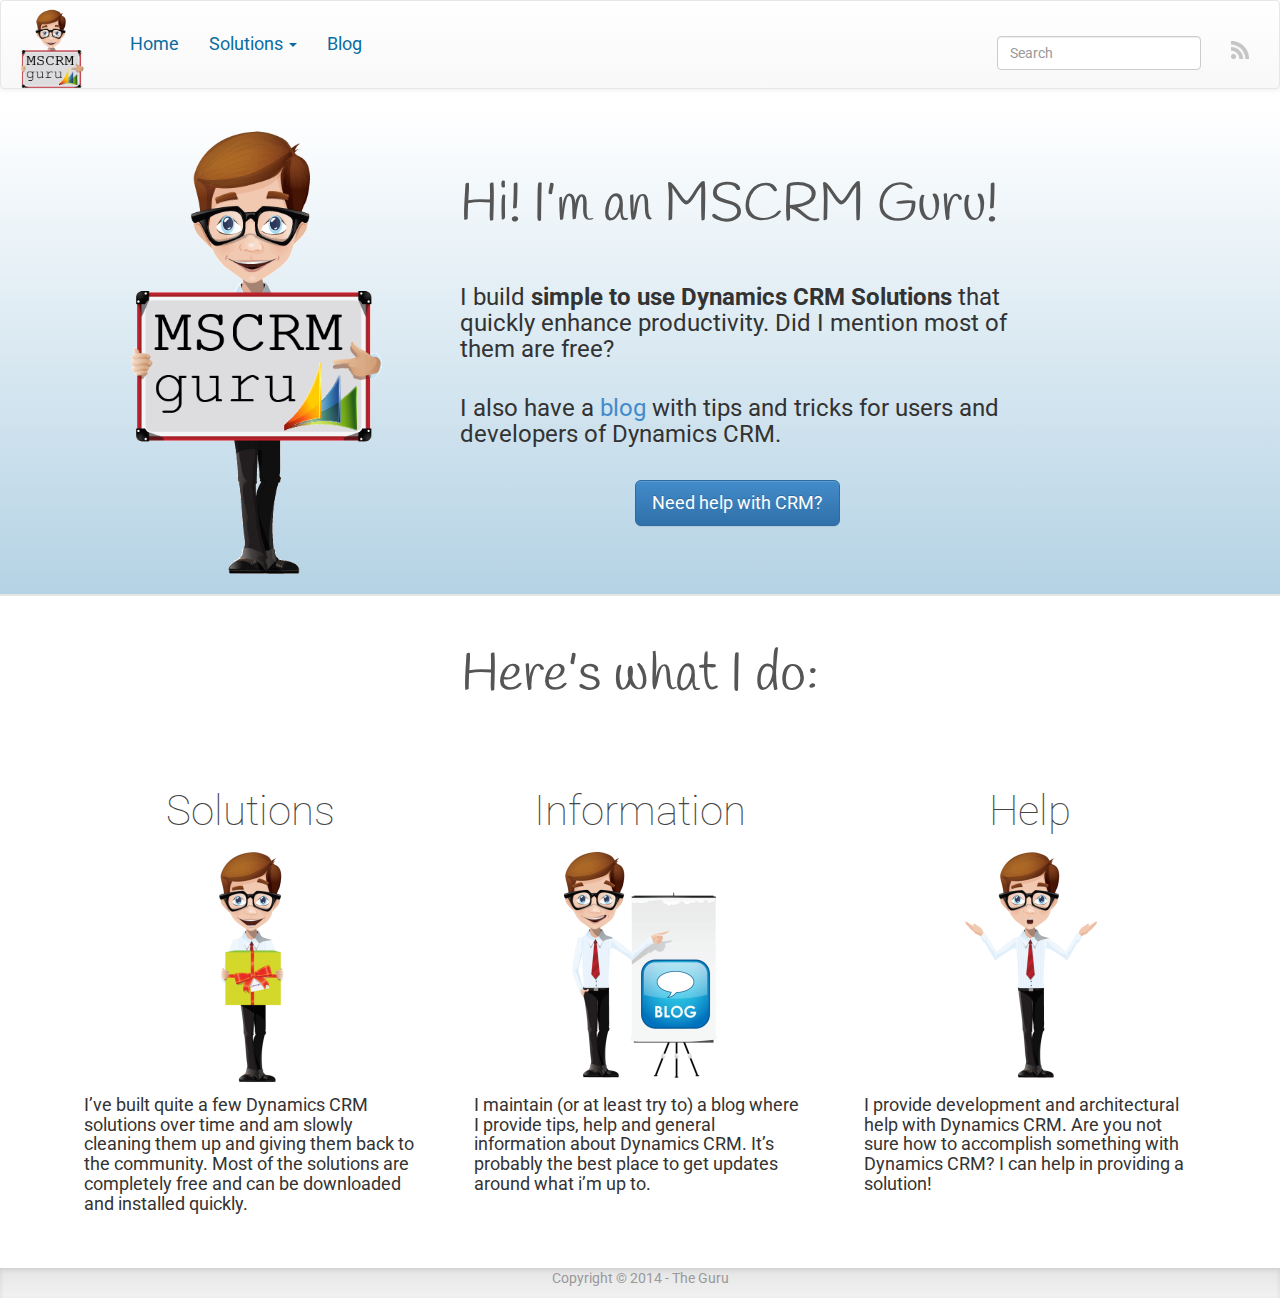
==== commit e1bd2057: "Site updated at 2014-06-29 14:05:06 UTC" ====
--- a/index.html
+++ b/index.html
@@ -171,7 +171,7 @@
                 <div class="feature-item">
                     
                     <a href="/blog/">
-                        <h1>Info</h1>
+                        <h1>Information</h1>
                     </a>
                     <img src="images/gurus/board-blog-sml.png" alt="Blueprint" />
                     <h4>
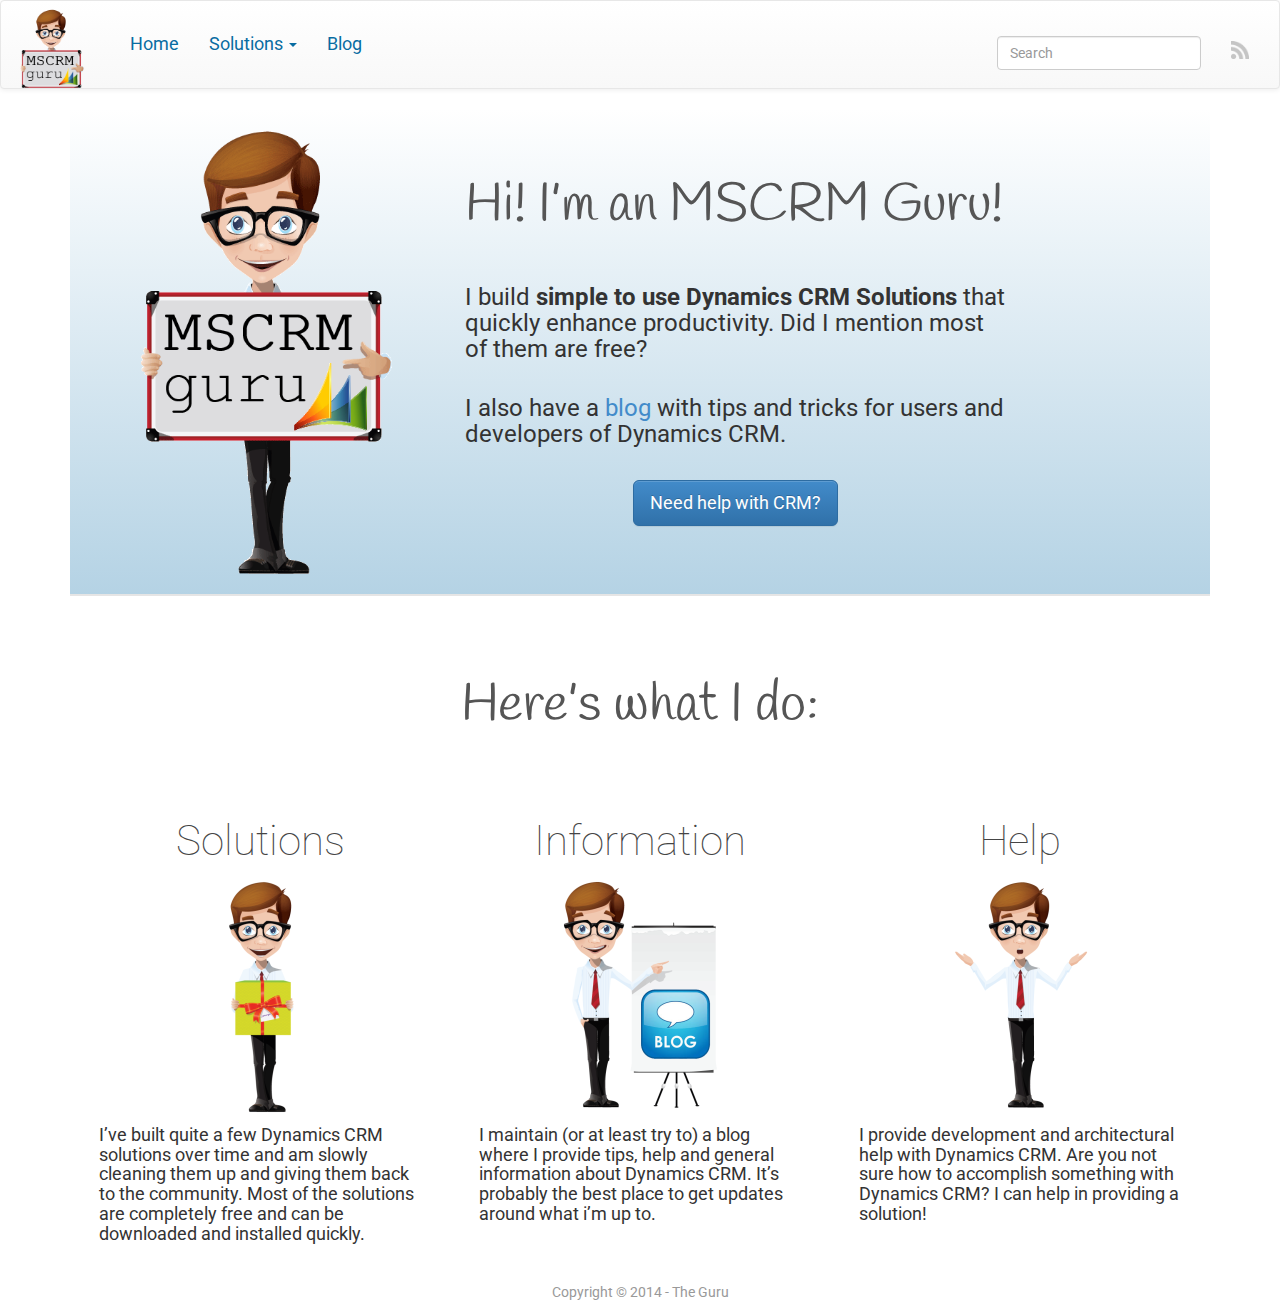
==== commit 2fb248d9: "Site updated at 2014-07-01 15:40:14 UTC" ====
--- a/index.html
+++ b/index.html
@@ -95,7 +95,7 @@
 
 
       </header>
-      <div id="main" class=>
+      <div id="main" class="container">
         <div id="content">
           <div class="introContainer">
 <div class="container">
@@ -151,7 +151,7 @@
                 </div>
             </div>
         </div>
-        <div class="row">
+        <div class="row padHeight">
             
             <div class="col-md-4">
                 <div class="feature-item">
@@ -171,7 +171,7 @@
                 <div class="feature-item">
                     
                     <a href="/blog/">
-                        <h1>Information</h1>
+                        <h1>Information </h1>
                     </a>
                     <img src="images/gurus/board-blog-sml.png" alt="Blueprint" />
                     <h4>
--- a/stylesheets/screen.css
+++ b/stylesheets/screen.css
@@ -1 +1 @@
-h1,h2,h3{margin-top:32px;margin-bottom:12px}h1,h2,h3{font-weight:bold}.entry-content{font-size:14px}@media only screen and (min-width: 768px){.entry-content{font-size:16px}}q{font-style:italic}q:before{content:"\201C"}q:after{content:"\201D"}.flex-content,article img,article video,article .flash-video{max-width:100%;height:auto}.basic-alignment.left,article img.left,article video.left,article .left.flash-video{float:left;margin-right:1.5em}.basic-alignment.right,article img.right,article video.right,article .right.flash-video{float:right;margin-left:1.5em}.basic-alignment.center,article img.center,article video.center,article .center.flash-video{display:block;margin:0 auto 1.5em}.basic-alignment.left,article img.left,article video.left,article .left.flash-video,.basic-alignment.right,article img.right,article video.right,article .right.flash-video{margin-bottom:.8em}.text-uppercase{text-transform:uppercase}.page-content{margin-bottom:42px}.sans,html .gist .gist-file .gist-meta{font-family:"Roboto",sans-serif}.serif{font-family:"Baskerville",serif}.mono{font-family:Monaco,monospace}header[role=banner] .navbar-default .navbar-nav>li img{height:18px}article img:not(.no-border){-webkit-border-radius:0.3em;-moz-border-radius:0.3em;-ms-border-radius:0.3em;-o-border-radius:0.3em;border-radius:0.3em;-webkit-box-shadow:rgba(0,0,0,0.15) 0 1px 4px;-moz-box-shadow:rgba(0,0,0,0.15) 0 1px 4px;box-shadow:rgba(0,0,0,0.15) 0 1px 4px;-webkit-box-sizing:border-box;-moz-box-sizing:border-box;box-sizing:border-box;border:#fff 0.5em solid}article video,article .flash-video{margin:0 auto 1.5em}article video{display:block;width:100%}article .flash-video>div{position:relative;display:block;padding-bottom:56.25%;padding-top:1px;height:0;overflow:hidden}article .flash-video>div iframe,article .flash-video>div object,article .flash-video>div embed{position:absolute;top:0;left:0;width:100%;height:100%}article>footer{padding-bottom:1em;margin-top:2em}article>footer p.meta{margin-bottom:.8em;clear:both}.separator{content:"\2022 ";padding:0 .4em 0 .2em;display:inline-block}.page-header p.meta{margin-bottom:0}.page-header .entry-title{margin-top:0}.pager{margin-top:42px}.meta.pager{margin-top:24px}#archive #content>div,#archive #content>div>article{padding-top:0}#blog-archives article{margin-top:inherit;margin-bottom:inherit;padding:1em 0 1em;position:relative}#blog-archives article:last-child{background:none}#blog-archives h1{margin-bottom:.3em}#blog-archives h2{border:none;display:none}#blog-archives h1 a{font-weight:normal;display:inline-block}#blog-archives .entry-content{display:none}#blog-archives time .month,#blog-archives time .day{display:inline-block}#blog-archives time .month{text-transform:uppercase}@media only screen and (min-width: 768px){#blog-archives article{margin-left:7em}#blog-archives h2{float:left;margin-top:1.8em;font-weight:normal;display:inline-block;position:relative}#blog-archives .year{display:none}#blog-archives article{padding-bottom:.7em}#blog-archives a.category{line-height:1.1em}}#content>.category article{margin-left:0;padding-left:6.8em}#content>.category .year{display:inline}.gist-file table.highlight{width:100%}.highlight{-webkit-border-radius:5px;-moz-border-radius:5px;-ms-border-radius:5px;-o-border-radius:5px;border-radius:5px}.highlight table td.code{width:100%}figcaption+.highlight{-moz-border-radius-topleft:0;-webkit-border-top-left-radius:0;border-top-left-radius:0;-moz-border-radius-topright:0;-webkit-border-top-right-radius:0;border-top-right-radius:0}.highlight .line-numbers,.gist-file .line-numbers{display:none;text-align:right;font-size:13px;line-height:1.45em;background:#fff url('/images/noise.png?1403421105') top left !important;border-right:1px solid #ebe4ce !important;-webkit-box-shadow:#fff -1px 0 inset;-moz-box-shadow:#fff -1px 0 inset;box-shadow:#fff -1px 0 inset;text-shadow:#f1ecdc 0 -1px;padding:.8em !important;-webkit-border-radius:0;-moz-border-radius:0;-ms-border-radius:0;-o-border-radius:0;border-radius:0}.highlight .line-numbers span,.gist-file .line-numbers span{color:#93a1a1 !important}figure.code,.gist,pre{-webkit-box-shadow:rgba(0,0,0,0.06) 0 0 10px;-moz-box-shadow:rgba(0,0,0,0.06) 0 0 10px;box-shadow:rgba(0,0,0,0.06) 0 0 10px}figure.code .highlight pre,.gist .highlight pre,pre .highlight pre{-webkit-box-shadow:none;-moz-box-shadow:none;box-shadow:none}.gist .highlight *::-moz-selection,figure.code .highlight *::-moz-selection{background:#c7c7c7;color:inherit;text-shadow:#839496 0 1px}.gist .highlight *::-webkit-selection,figure.code .highlight *::-webkit-selection{background:#c7c7c7;color:inherit;text-shadow:#839496 0 1px}.gist .highlight *::selection,figure.code .highlight *::selection{background:#c7c7c7;color:inherit;text-shadow:#839496 0 1px}html .gist .gist-file{margin-bottom:0;position:relative;border:none;padding-top:2.5em !important}html .gist .gist-file .highlight{margin-bottom:0}html .gist .gist-file .gist-syntax{background:none !important}html .gist .gist-file .gist-syntax .gist-highlight{background:#fcfcfc !important}html .gist .gist-file .gist-syntax .highlight pre{padding:0}html .gist .gist-file .gist-meta{padding:.6em 0.8em;color:#93a1a1;font-size:.7em !important;background:transparent;line-height:1.5em}html .gist .gist-file .gist-meta a{color:#75878b !important;text-decoration:none}html .gist .gist-file .gist-meta a:hover{text-decoration:underline}html .gist .gist-file .gist-meta a:hover{color:#586e75 !important}html .gist .gist-file .gist-meta a[href*='#file']{top:0.75em;left:0.5em;position:absolute;color:#474747 !important}html .gist .gist-file .gist-meta a[href*='#file']:hover{color:#1863a1 !important}html .gist .gist-file .gist-meta a[href*=raw]{top:0.75em;position:absolute;right:.8em;text-decoration:none;z-index:1;font-size:13px;padding-left:3em}html .gist .gist-file .gist-meta a[href*=raw]:hover{text-decoration:underline}.pre-code,html .gist .gist-file .gist-syntax .highlight pre,.highlight code{white-space:pre;font-family:Monaco,monospace !important;overflow:scroll;overflow-y:hidden;display:block;padding:.8em;overflow-x:auto;line-height:1.45em;background:#fcfcfc url('/images/noise.png?1403421105') top left !important;color:#586e75 !important}.pre-code span,html .gist .gist-file .gist-syntax .highlight pre span,.highlight code span{color:#586e75 !important}.pre-code span,html .gist .gist-file .gist-syntax .highlight pre span,.highlight code span{font-style:normal !important;font-weight:normal !important}.pre-code .c,html .gist .gist-file .gist-syntax .highlight pre .c,.highlight code .c{color:#93a1a1 !important;font-style:italic !important}.pre-code .cm,html .gist .gist-file .gist-syntax .highlight pre .cm,.highlight code .cm{color:#93a1a1 !important;font-style:italic !important}.pre-code .cp,html .gist .gist-file .gist-syntax .highlight pre .cp,.highlight code .cp{color:#93a1a1 !important;font-style:italic !important}.pre-code .c1,html .gist .gist-file .gist-syntax .highlight pre .c1,.highlight code .c1{color:#93a1a1 !important;font-style:italic !important}.pre-code .cs,html .gist .gist-file .gist-syntax .highlight pre .cs,.highlight code .cs{color:#93a1a1 !important;font-weight:bold !important;font-style:italic !important}.pre-code .err,html .gist .gist-file .gist-syntax .highlight pre .err,.highlight code .err{color:#dc322f !important;background:none !important}.pre-code .k,html .gist .gist-file .gist-syntax .highlight pre .k,.highlight code .k{color:#cb4b16 !important}.pre-code .o,html .gist .gist-file .gist-syntax .highlight pre .o,.highlight code .o{color:#586e75 !important;font-weight:bold !important}.pre-code .p,html .gist .gist-file .gist-syntax .highlight pre .p,.highlight code .p{color:#586e75 !important}.pre-code .ow,html .gist .gist-file .gist-syntax .highlight pre .ow,.highlight code .ow{color:#2aa198 !important;font-weight:bold !important}.pre-code .gd,html .gist .gist-file .gist-syntax .highlight pre .gd,.highlight code .gd{color:#586e75 !important;background-color:#f4c9c8 !important;display:inline-block}.pre-code .gd .x,html .gist .gist-file .gist-syntax .highlight pre .gd .x,.highlight code .gd .x{color:#586e75 !important;background-color:#f0b5b4 !important;display:inline-block}.pre-code .ge,html .gist .gist-file .gist-syntax .highlight pre .ge,.highlight code .ge{color:#586e75 !important;font-style:italic !important}.pre-code .gh,html .gist .gist-file .gist-syntax .highlight pre .gh,.highlight code .gh{color:#93a1a1 !important}.pre-code .gi,html .gist .gist-file .gist-syntax .highlight pre .gi,.highlight code .gi{color:#586e75 !important;background-color:#e4e8c9 !important;display:inline-block}.pre-code .gi .x,html .gist .gist-file .gist-syntax .highlight pre .gi .x,.highlight code .gi .x{color:#586e75 !important;background-color:#ccd497 !important;display:inline-block}.pre-code .gs,html .gist .gist-file .gist-syntax .highlight pre .gs,.highlight code .gs{color:#586e75 !important;font-weight:bold !important}.pre-code .gu,html .gist .gist-file .gist-syntax .highlight pre .gu,.highlight code .gu{color:#6c71c4 !important}.pre-code .kc,html .gist .gist-file .gist-syntax .highlight pre .kc,.highlight code .kc{color:#859900 !important;font-weight:bold !important}.pre-code .kd,html .gist .gist-file .gist-syntax .highlight pre .kd,.highlight code .kd{color:#268bd2 !important}.pre-code .kp,html .gist .gist-file .gist-syntax .highlight pre .kp,.highlight code .kp{color:#cb4b16 !important;font-weight:bold !important}.pre-code .kr,html .gist .gist-file .gist-syntax .highlight pre .kr,.highlight code .kr{color:#d33682 !important;font-weight:bold !important}.pre-code .kt,html .gist .gist-file .gist-syntax .highlight pre .kt,.highlight code .kt{color:#2aa198 !important}.pre-code .n,html .gist .gist-file .gist-syntax .highlight pre .n,.highlight code .n{color:#268bd2 !important}.pre-code .na,html .gist .gist-file .gist-syntax .highlight pre .na,.highlight code .na{color:#268bd2 !important}.pre-code .nb,html .gist .gist-file .gist-syntax .highlight pre .nb,.highlight code .nb{color:#859900 !important}.pre-code .nc,html .gist .gist-file .gist-syntax .highlight pre .nc,.highlight code .nc{color:#d33682 !important}.pre-code .no,html .gist .gist-file .gist-syntax .highlight pre .no,.highlight code .no{color:#b58900 !important}.pre-code .nl,html .gist .gist-file .gist-syntax .highlight pre .nl,.highlight code .nl{color:#859900 !important}.pre-code .ne,html .gist .gist-file .gist-syntax .highlight pre .ne,.highlight code .ne{color:#268bd2 !important;font-weight:bold !important}.pre-code .nf,html .gist .gist-file .gist-syntax .highlight pre .nf,.highlight code .nf{color:#268bd2 !important;font-weight:bold !important}.pre-code .nn,html .gist .gist-file .gist-syntax .highlight pre .nn,.highlight code .nn{color:#b58900 !important}.pre-code .nt,html .gist .gist-file .gist-syntax .highlight pre .nt,.highlight code .nt{color:#268bd2 !important;font-weight:bold !important}.pre-code .nx,html .gist .gist-file .gist-syntax .highlight pre .nx,.highlight code .nx{color:#b58900 !important}.pre-code .vg,html .gist .gist-file .gist-syntax .highlight pre .vg,.highlight code .vg{color:#268bd2 !important}.pre-code .vi,html .gist .gist-file .gist-syntax .highlight pre .vi,.highlight code .vi{color:#268bd2 !important}.pre-code .nv,html .gist .gist-file .gist-syntax .highlight pre .nv,.highlight code .nv{color:#268bd2 !important}.pre-code .mf,html .gist .gist-file .gist-syntax .highlight pre .mf,.highlight code .mf{color:#2aa198 !important}.pre-code .m,html .gist .gist-file .gist-syntax .highlight pre .m,.highlight code .m{color:#2aa198 !important}.pre-code .mh,html .gist .gist-file .gist-syntax .highlight pre .mh,.highlight code .mh{color:#2aa198 !important}.pre-code .mi,html .gist .gist-file .gist-syntax .highlight pre .mi,.highlight code .mi{color:#2aa198 !important}.pre-code .s,html .gist .gist-file .gist-syntax .highlight pre .s,.highlight code .s{color:#2aa198 !important}.pre-code .sd,html .gist .gist-file .gist-syntax .highlight pre .sd,.highlight code .sd{color:#2aa198 !important}.pre-code .s2,html .gist .gist-file .gist-syntax .highlight pre .s2,.highlight code .s2{color:#2aa198 !important}.pre-code .se,html .gist .gist-file .gist-syntax .highlight pre .se,.highlight code .se{color:#dc322f !important}.pre-code .si,html .gist .gist-file .gist-syntax .highlight pre .si,.highlight code .si{color:#268bd2 !important}.pre-code .sr,html .gist .gist-file .gist-syntax .highlight pre .sr,.highlight code .sr{color:#2aa198 !important}.pre-code .s1,html .gist .gist-file .gist-syntax .highlight pre .s1,.highlight code .s1{color:#2aa198 !important}.pre-code div .gd,html .gist .gist-file .gist-syntax .highlight pre div .gd,.highlight code div .gd,.pre-code div .gd .x,html .gist .gist-file .gist-syntax .highlight pre div .gd .x,.highlight code div .gd .x,.pre-code div .gi,html .gist .gist-file .gist-syntax .highlight pre div .gi,.highlight code div .gi,.pre-code div .gi .x,html .gist .gist-file .gist-syntax .highlight pre div .gi .x,.highlight code div .gi .x{display:inline-block;width:100%}.highlight,.gist-highlight{margin-bottom:1.8em;background:#fcfcfc url('/images/noise.png?1403421105') top left;overflow-y:hidden;overflow-x:auto}.highlight pre,.gist-highlight pre{background:none;-webkit-border-radius:0px;-moz-border-radius:0px;-ms-border-radius:0px;-o-border-radius:0px;border-radius:0px;border:none;padding:0;margin-bottom:0}pre::-webkit-scrollbar,.highlight::-webkit-scrollbar,.gist-highlight::-webkit-scrollbar{height:.5em;background:rgba(0,0,0,0.15)}pre::-webkit-scrollbar-thumb:horizontal,.highlight::-webkit-scrollbar-thumb:horizontal,.gist-highlight::-webkit-scrollbar-thumb:horizontal{background:rgba(0,0,0,0.15);-webkit-border-radius:4px;border-radius:4px}.highlight code{background:#000}figure.code,.gist{background:none;padding:0;margin-bottom:1.5em}figure.code pre,.gist pre{margin-bottom:0}figure.code figcaption,.gist figcaption{position:relative}figure.code .highlight,.gist .highlight{margin-bottom:0}.code-title{text-align:center;font-size:13px;line-height:2em;text-shadow:#cbcccc 0 1px 0;color:#474747;font-weight:normal;margin-bottom:0;-moz-border-radius-topleft:5px;-webkit-border-top-left-radius:5px;border-top-left-radius:5px;-moz-border-radius-topright:5px;-webkit-border-top-right-radius:5px;border-top-right-radius:5px;font-family:"Helvetica Neue", Arial, "Lucida Grande", "Lucida Sans Unicode", Lucida, sans-serif;background:#aaa url('/images/code_bg.png?1403421105') top repeat-x;border:1px solid #565656;border-top-color:#cbcbcb;border-left-color:#a5a5a5;border-right-color:#a5a5a5;border-bottom:0}.download-source,figure.code figcaption a,.gist figcaption a{top:0.9em;position:absolute;right:.8em;text-decoration:none;z-index:1;font-size:13px;padding-left:3em}.download-source:hover,figure.code figcaption a:hover,.gist figcaption a:hover{text-decoration:underline}figure.code:not(.panel),.gist{border:1px solid #ddd;-webkit-border-radius:5px;-moz-border-radius:5px;-ms-border-radius:5px;-o-border-radius:5px;border-radius:5px}figure.code:not(.panel) .highlight,.gist .highlight{border-top:1px solid #ddd;-webkit-border-radius:5px;-moz-border-radius:5px;-ms-border-radius:5px;-o-border-radius:5px;border-radius:5px;-moz-border-radius-topleft:0;-webkit-border-top-left-radius:0;border-top-left-radius:0;-moz-border-radius-topright:0;-webkit-border-top-right-radius:0;border-top-right-radius:0}figure.code:not(.panel) figcaption,.gist figcaption{padding:10px 15px}figure.code:not(.panel) figcaption,figure.code:not(.panel) .gist-file,.gist figcaption,.gist .gist-file{color:#333;background-color:#f5f5f5;-webkit-border-radius:5px;-moz-border-radius:5px;-ms-border-radius:5px;-o-border-radius:5px;border-radius:5px}figure.code:not(.panel) figcaption span,figure.code:not(.panel) figcaption a[href*='#file'],figure.code:not(.panel) .gist-file span,figure.code:not(.panel) .gist-file a[href*='#file'],.gist figcaption span,.gist figcaption a[href*='#file'],.gist .gist-file span,.gist .gist-file a[href*='#file']{font-size:16px;line-height:1.1;font-weight:bold}#gh_repos p{font-size:13px}.gh-profile-link{margin:6px;font-size:13px}.googleplus h1{-moz-box-shadow:none !important;-webkit-box-shadow:none !important;-o-box-shadow:none !important;box-shadow:none !important;border-bottom:0px none !important}.googleplus a{text-decoration:none;white-space:normal !important;line-height:32px}.googleplus a img{float:left;margin-right:0.5em;border:0 none}.googleplus-hidden{position:absolute;top:-1000em;left:-1000em}body figure.code{padding:0}body figure.code .highlight code{-webkit-border-radius:0;-moz-border-radius:0;-ms-border-radius:0;-o-border-radius:0;border-radius:0}body figure.code .highlight pre{white-space:pre}body figure.code .highlight .gutter{display:none}kbd,.key{display:inline;display:inline-block;min-width:1em;padding:.2em .3em;font:normal .85em/1 "Lucida Grande", Lucida, Arial, sans-serif;text-align:center;text-decoration:none;-moz-border-radius:.3em;-webkit-border-radius:.3em;border-radius:.3em;border:none;cursor:default;-moz-user-select:none;-webkit-user-select:none;user-select:none}kbd[title],.key[title]{cursor:help}kbd,kbd.dark,.dark-keys kbd,.key,.key.dark,.dark-keys .key{background:#505050;background:-moz-linear-gradient(top, #3c3c3c, #505050);background:-webkit-gradient(linear, left top, left bottom, from(#3c3c3c), to(#505050));color:#fafafa;text-shadow:-1px -1px 0 #464646;-moz-box-shadow:inset 0 0 1px #969696,inset 0 -0.05em 0.4em #505050,0 0.1em 0 #1e1e1e,0 0.1em 0.1em rgba(0,0,0,0.3);-webkit-box-shadow:inset 0 0 1px #969696,inset 0 -0.05em 0.4em #505050,0 0.1em 0 #1e1e1e,0 0.1em 0.1em rgba(0,0,0,0.3);box-shadow:inset 0 0 1px #969696,inset 0 -0.05em 0.4em #505050,0 0.1em 0 #1e1e1e,0 0.1em 0.1em rgba(0,0,0,0.3)}kbd.light,.light-keys kbd,.key.light,.light-keys .key{background:#fafafa;background:-moz-linear-gradient(top, #d2d2d2, #fff);background:-webkit-gradient(linear, left top, left bottom, from(#d2d2d2), to(#fff));color:#323232;text-shadow:0 0 2px #fff;-moz-box-shadow:inset 0 0 1px #fff,inset 0 0 0.4em #c8c8c8,0 0.1em 0 #828282,0 0.11em 0 rgba(0,0,0,0.4),0 0.1em 0.11em rgba(0,0,0,0.9);-webkit-box-shadow:inset 0 0 1px #fff,inset 0 0 0.4em #c8c8c8,0 0.1em 0 #828282,0 0.11em 0 rgba(0,0,0,0.4),0 0.1em 0.11em rgba(0,0,0,0.9);box-shadow:inset 0 0 1px #fff,inset 0 0 0.4em #c8c8c8,0 0.1em 0 #828282,0 0.11em 0 rgba(0,0,0,0.4),0 0.1em 0.11em rgba(0,0,0,0.9)}html,body{height:100%;font-family:"Roboto"}h1,h2,h3,h4,h5,h6,.h1,.h2,.h3,.h4,.h5,.h6{font-family:"Roboto", Helvetica, Arial, sans-serif;font-weight:400;line-height:1.1}#wrap{min-height:100%;height:auto !important;height:100%;margin:0 auto -60px;padding:0 0 60px}.navbar-inverse{background:rgba(62,195,246,0);border-bottom:none}.navbar-inverse .navbar-toggle{border:1px solid #333;border-color:rgba(255,255,255,0.7)}.navbar-inverse .navbar-collapse,.navbar-inverse .navbar-form{border-color:transparent}@media (max-width: 767px){.navbar-inverse .navbar-collapse,.navbar-inverse .navbar-form{background:rgba(255,255,255,0.75)}}.navbar-inverse .navbar-nav>li>a{color:black}.navbar-inverse .navbar-nav>li>a:hover,.navbar-inverse .navbar-nav>li>a:focus{color:#22F}.small-logo-container{padding-top:50px;height:50px;overflow:hidden}.small-logo{color:white;font-size:2.5em;padding-bottom:2px}.big-logo-row{background:gold}.big-logo-row .big-logo-container{padding-top:50px}.big-logo-row h1{font-size:4em;margin:0;padding:0 0 15px 0}@media (min-width: 400px){.big-logo-row h1{font-size:4.5em}}@media (min-width: 440px){.big-logo-row h1{font-size:5.5em}}@media (min-width: 500px){.big-logo-row h1{font-size:6.5em}}@media (min-width: 630px){.big-logo-row h1{font-size:7.5em}}@media (min-width: 768px){.big-logo-row h1{font-size:9em;padding-bottom:30px}}@media (min-width: 1200px){.big-logo-row h1{font-size:12em}}.navbar-right{margin-top:25px}.navbar-form{line-height:48px}.navbar-nav li a.top-level{margin-top:18px;padding-left:15px;-webkit-border-radius:5px;-moz-border-radius:5px;-ms-border-radius:5px;-o-border-radius:5px;border-radius:5px;color:#086ca2;font-size:1.3em}.navbar-nav li a.top-level:hover{background-color:#086ca2;color:#fff}.navbar-toggle{margin-top:27px}.navbar{margin-bottom:20px}.nav .caret{border-top-color:#086ca2;border-bottom-color:#086ca2}.nav a:hover .caret{border-top-color:#fff;border-bottom-color:#fff}.navbar-brand{padding-bottom:0;margin-right:15px}.navbar-brand-logo{margin-top:-8px}.alt-font{font-family:"Handlee"}div.intro p{text-align:center}.introguru{height:470px}.center{text-align:center}.wrapper{box-shadow:0px 1px 0px 0px rgba(0,0,0,0.05)}footer{background:linear-gradient(rgba(0,0,0,0.1),rgba(0,0,0,0.05));margin-top:30px;box-shadow:inset 0px 2px 5px 0px rgba(0,0,0,0.1)}.introContainer{background:linear-gradient(rgba(255,255,255,0.1),rgba(8,108,167,0.3));box-shadow:0px 2px 0px 0px rgba(0,0,0,0.1);padding-top:15px}h1.title{font-weight:100;font-size:3.8em;color:#555;padding-top:1em;padding-bottom:0.3em;margin:0}.feature-item{text-align:center;padding:1em}.feature-item h1{font-weight:100;color:#454545;font-size:3em}.feature-item h4{text-align:left;font-weight:400}.feature-item a{padding-left:10px}.feature-item a:hover{text-decoration:none}.feature-icon{font-size:4em}.thank-you-message{display:none}.jumbotron p{font-family:'Roboto'}.jumbotron p:last-child{text-align:center}.jumbotron{background:linear-gradient(to bottom, #ffffff 0%,#f8f8f8 100%)}div.seperator{width:40%;margin-left:30%;border-bottom:3px solid #bbb}img.calendar-responsive-guru-img{margin-top:20px;margin-right:20px}@media only screen and (min-width: 0px){img.calendar-responsive-guru-img{height:300px}}@media only screen and (min-width: 480px){img.calendar-responsive-guru-img{height:300px}}@media only screen and (min-width: 768px){img.calendar-responsive-guru-img{height:490px}}@media only screen and (min-width: 992px){img.calendar-responsive-guru-img{height:330px}}@media only screen and (min-width: 1260px){img.calendar-responsive-guru-img{height:310px}}img.undo-responsive-guru-img{margin-right:20px}@media only screen and (min-width: 0px){img.undo-responsive-guru-img{margin-top:20px;height:300px}}@media only screen and (min-width: 480px){img.undo-responsive-guru-img{height:250px}}@media only screen and (min-width: 768px){img.undo-responsive-guru-img{height:320px}}@media only screen and (min-width: 992px){img.undo-responsive-guru-img{height:250px}}@media only screen and (min-width: 1260px){img.undo-responsive-guru-img{height:250px}}img.contactus-responsive-guru-img{margin-right:20px}@media only screen and (min-width: 0px){img.contactus-responsive-guru-img{height:170px}}@media only screen and (min-width: 480px){img.contactus-responsive-guru-img{height:150px}}@media only screen and (min-width: 768px){img.contactus-responsive-guru-img{height:150px}}@media only screen and (min-width: 992px){img.contactus-responsive-guru-img{height:300px;float:left}}@media only screen and (min-width: 1260px){img.contactus-responsive-guru-img{height:300px;float:left}}
+h1,h2,h3{margin-top:32px;margin-bottom:12px}h1,h2,h3{font-weight:bold}.entry-content{font-size:14px}@media only screen and (min-width: 768px){.entry-content{font-size:16px}}q{font-style:italic}q:before{content:"\201C"}q:after{content:"\201D"}.flex-content,article img,article video,article .flash-video{max-width:100%;height:auto}.basic-alignment.left,article img.left,article video.left,article .left.flash-video{float:left;margin-right:1.5em}.basic-alignment.right,article img.right,article video.right,article .right.flash-video{float:right;margin-left:1.5em}.basic-alignment.center,article img.center,article video.center,article .center.flash-video{display:block;margin:0 auto 1.5em}.basic-alignment.left,article img.left,article video.left,article .left.flash-video,.basic-alignment.right,article img.right,article video.right,article .right.flash-video{margin-bottom:.8em}.text-uppercase{text-transform:uppercase}.page-content{margin-bottom:42px}.sans,html .gist .gist-file .gist-meta{font-family:"Roboto",sans-serif}.serif{font-family:"Baskerville",serif}.mono{font-family:Monaco,monospace}header[role=banner] .navbar-default .navbar-nav>li img{height:18px}article img:not(.no-border){-webkit-border-radius:0.3em;-moz-border-radius:0.3em;-ms-border-radius:0.3em;-o-border-radius:0.3em;border-radius:0.3em;-webkit-box-shadow:rgba(0,0,0,0.15) 0 1px 4px;-moz-box-shadow:rgba(0,0,0,0.15) 0 1px 4px;box-shadow:rgba(0,0,0,0.15) 0 1px 4px;-webkit-box-sizing:border-box;-moz-box-sizing:border-box;box-sizing:border-box;border:#fff 0.5em solid}article video,article .flash-video{margin:0 auto 1.5em}article video{display:block;width:100%}article .flash-video>div{position:relative;display:block;padding-bottom:56.25%;padding-top:1px;height:0;overflow:hidden}article .flash-video>div iframe,article .flash-video>div object,article .flash-video>div embed{position:absolute;top:0;left:0;width:100%;height:100%}article>footer{padding-bottom:1em;margin-top:2em}article>footer p.meta{margin-bottom:.8em;clear:both}.separator{content:"\2022 ";padding:0 .4em 0 .2em;display:inline-block}.page-header p.meta{margin-bottom:0}.page-header .entry-title{margin-top:0}.pager{margin-top:42px}.meta.pager{margin-top:24px}#archive #content>div,#archive #content>div>article{padding-top:0}#blog-archives article{margin-top:inherit;margin-bottom:inherit;padding:1em 0 1em;position:relative}#blog-archives article:last-child{background:none}#blog-archives h1{margin-bottom:.3em}#blog-archives h2{border:none;display:none}#blog-archives h1 a{font-weight:normal;display:inline-block}#blog-archives .entry-content{display:none}#blog-archives time .month,#blog-archives time .day{display:inline-block}#blog-archives time .month{text-transform:uppercase}@media only screen and (min-width: 768px){#blog-archives article{margin-left:7em}#blog-archives h2{float:left;margin-top:1.8em;font-weight:normal;display:inline-block;position:relative}#blog-archives .year{display:none}#blog-archives article{padding-bottom:.7em}#blog-archives a.category{line-height:1.1em}}#content>.category article{margin-left:0;padding-left:6.8em}#content>.category .year{display:inline}.gist-file table.highlight{width:100%}.highlight{-webkit-border-radius:5px;-moz-border-radius:5px;-ms-border-radius:5px;-o-border-radius:5px;border-radius:5px}.highlight table td.code{width:100%}figcaption+.highlight{-moz-border-radius-topleft:0;-webkit-border-top-left-radius:0;border-top-left-radius:0;-moz-border-radius-topright:0;-webkit-border-top-right-radius:0;border-top-right-radius:0}.highlight .line-numbers,.gist-file .line-numbers{display:none;text-align:right;font-size:13px;line-height:1.45em;background:#fff url('/images/noise.png?1403421105') top left !important;border-right:1px solid #ebe4ce !important;-webkit-box-shadow:#fff -1px 0 inset;-moz-box-shadow:#fff -1px 0 inset;box-shadow:#fff -1px 0 inset;text-shadow:#f1ecdc 0 -1px;padding:.8em !important;-webkit-border-radius:0;-moz-border-radius:0;-ms-border-radius:0;-o-border-radius:0;border-radius:0}.highlight .line-numbers span,.gist-file .line-numbers span{color:#93a1a1 !important}figure.code,.gist,pre{-webkit-box-shadow:rgba(0,0,0,0.06) 0 0 10px;-moz-box-shadow:rgba(0,0,0,0.06) 0 0 10px;box-shadow:rgba(0,0,0,0.06) 0 0 10px}figure.code .highlight pre,.gist .highlight pre,pre .highlight pre{-webkit-box-shadow:none;-moz-box-shadow:none;box-shadow:none}.gist .highlight *::-moz-selection,figure.code .highlight *::-moz-selection{background:#c7c7c7;color:inherit;text-shadow:#839496 0 1px}.gist .highlight *::-webkit-selection,figure.code .highlight *::-webkit-selection{background:#c7c7c7;color:inherit;text-shadow:#839496 0 1px}.gist .highlight *::selection,figure.code .highlight *::selection{background:#c7c7c7;color:inherit;text-shadow:#839496 0 1px}html .gist .gist-file{margin-bottom:0;position:relative;border:none;padding-top:2.5em !important}html .gist .gist-file .highlight{margin-bottom:0}html .gist .gist-file .gist-syntax{background:none !important}html .gist .gist-file .gist-syntax .gist-highlight{background:#fcfcfc !important}html .gist .gist-file .gist-syntax .highlight pre{padding:0}html .gist .gist-file .gist-meta{padding:.6em 0.8em;color:#93a1a1;font-size:.7em !important;background:transparent;line-height:1.5em}html .gist .gist-file .gist-meta a{color:#75878b !important;text-decoration:none}html .gist .gist-file .gist-meta a:hover{text-decoration:underline}html .gist .gist-file .gist-meta a:hover{color:#586e75 !important}html .gist .gist-file .gist-meta a[href*='#file']{top:0.75em;left:0.5em;position:absolute;color:#474747 !important}html .gist .gist-file .gist-meta a[href*='#file']:hover{color:#1863a1 !important}html .gist .gist-file .gist-meta a[href*=raw]{top:0.75em;position:absolute;right:.8em;text-decoration:none;z-index:1;font-size:13px;padding-left:3em}html .gist .gist-file .gist-meta a[href*=raw]:hover{text-decoration:underline}.pre-code,html .gist .gist-file .gist-syntax .highlight pre,.highlight code{white-space:pre;font-family:Monaco,monospace !important;overflow:scroll;overflow-y:hidden;display:block;padding:.8em;overflow-x:auto;line-height:1.45em;background:#fcfcfc url('/images/noise.png?1403421105') top left !important;color:#586e75 !important}.pre-code span,html .gist .gist-file .gist-syntax .highlight pre span,.highlight code span{color:#586e75 !important}.pre-code span,html .gist .gist-file .gist-syntax .highlight pre span,.highlight code span{font-style:normal !important;font-weight:normal !important}.pre-code .c,html .gist .gist-file .gist-syntax .highlight pre .c,.highlight code .c{color:#93a1a1 !important;font-style:italic !important}.pre-code .cm,html .gist .gist-file .gist-syntax .highlight pre .cm,.highlight code .cm{color:#93a1a1 !important;font-style:italic !important}.pre-code .cp,html .gist .gist-file .gist-syntax .highlight pre .cp,.highlight code .cp{color:#93a1a1 !important;font-style:italic !important}.pre-code .c1,html .gist .gist-file .gist-syntax .highlight pre .c1,.highlight code .c1{color:#93a1a1 !important;font-style:italic !important}.pre-code .cs,html .gist .gist-file .gist-syntax .highlight pre .cs,.highlight code .cs{color:#93a1a1 !important;font-weight:bold !important;font-style:italic !important}.pre-code .err,html .gist .gist-file .gist-syntax .highlight pre .err,.highlight code .err{color:#dc322f !important;background:none !important}.pre-code .k,html .gist .gist-file .gist-syntax .highlight pre .k,.highlight code .k{color:#cb4b16 !important}.pre-code .o,html .gist .gist-file .gist-syntax .highlight pre .o,.highlight code .o{color:#586e75 !important;font-weight:bold !important}.pre-code .p,html .gist .gist-file .gist-syntax .highlight pre .p,.highlight code .p{color:#586e75 !important}.pre-code .ow,html .gist .gist-file .gist-syntax .highlight pre .ow,.highlight code .ow{color:#2aa198 !important;font-weight:bold !important}.pre-code .gd,html .gist .gist-file .gist-syntax .highlight pre .gd,.highlight code .gd{color:#586e75 !important;background-color:#f4c9c8 !important;display:inline-block}.pre-code .gd .x,html .gist .gist-file .gist-syntax .highlight pre .gd .x,.highlight code .gd .x{color:#586e75 !important;background-color:#f0b5b4 !important;display:inline-block}.pre-code .ge,html .gist .gist-file .gist-syntax .highlight pre .ge,.highlight code .ge{color:#586e75 !important;font-style:italic !important}.pre-code .gh,html .gist .gist-file .gist-syntax .highlight pre .gh,.highlight code .gh{color:#93a1a1 !important}.pre-code .gi,html .gist .gist-file .gist-syntax .highlight pre .gi,.highlight code .gi{color:#586e75 !important;background-color:#e4e8c9 !important;display:inline-block}.pre-code .gi .x,html .gist .gist-file .gist-syntax .highlight pre .gi .x,.highlight code .gi .x{color:#586e75 !important;background-color:#ccd497 !important;display:inline-block}.pre-code .gs,html .gist .gist-file .gist-syntax .highlight pre .gs,.highlight code .gs{color:#586e75 !important;font-weight:bold !important}.pre-code .gu,html .gist .gist-file .gist-syntax .highlight pre .gu,.highlight code .gu{color:#6c71c4 !important}.pre-code .kc,html .gist .gist-file .gist-syntax .highlight pre .kc,.highlight code .kc{color:#859900 !important;font-weight:bold !important}.pre-code .kd,html .gist .gist-file .gist-syntax .highlight pre .kd,.highlight code .kd{color:#268bd2 !important}.pre-code .kp,html .gist .gist-file .gist-syntax .highlight pre .kp,.highlight code .kp{color:#cb4b16 !important;font-weight:bold !important}.pre-code .kr,html .gist .gist-file .gist-syntax .highlight pre .kr,.highlight code .kr{color:#d33682 !important;font-weight:bold !important}.pre-code .kt,html .gist .gist-file .gist-syntax .highlight pre .kt,.highlight code .kt{color:#2aa198 !important}.pre-code .n,html .gist .gist-file .gist-syntax .highlight pre .n,.highlight code .n{color:#268bd2 !important}.pre-code .na,html .gist .gist-file .gist-syntax .highlight pre .na,.highlight code .na{color:#268bd2 !important}.pre-code .nb,html .gist .gist-file .gist-syntax .highlight pre .nb,.highlight code .nb{color:#859900 !important}.pre-code .nc,html .gist .gist-file .gist-syntax .highlight pre .nc,.highlight code .nc{color:#d33682 !important}.pre-code .no,html .gist .gist-file .gist-syntax .highlight pre .no,.highlight code .no{color:#b58900 !important}.pre-code .nl,html .gist .gist-file .gist-syntax .highlight pre .nl,.highlight code .nl{color:#859900 !important}.pre-code .ne,html .gist .gist-file .gist-syntax .highlight pre .ne,.highlight code .ne{color:#268bd2 !important;font-weight:bold !important}.pre-code .nf,html .gist .gist-file .gist-syntax .highlight pre .nf,.highlight code .nf{color:#268bd2 !important;font-weight:bold !important}.pre-code .nn,html .gist .gist-file .gist-syntax .highlight pre .nn,.highlight code .nn{color:#b58900 !important}.pre-code .nt,html .gist .gist-file .gist-syntax .highlight pre .nt,.highlight code .nt{color:#268bd2 !important;font-weight:bold !important}.pre-code .nx,html .gist .gist-file .gist-syntax .highlight pre .nx,.highlight code .nx{color:#b58900 !important}.pre-code .vg,html .gist .gist-file .gist-syntax .highlight pre .vg,.highlight code .vg{color:#268bd2 !important}.pre-code .vi,html .gist .gist-file .gist-syntax .highlight pre .vi,.highlight code .vi{color:#268bd2 !important}.pre-code .nv,html .gist .gist-file .gist-syntax .highlight pre .nv,.highlight code .nv{color:#268bd2 !important}.pre-code .mf,html .gist .gist-file .gist-syntax .highlight pre .mf,.highlight code .mf{color:#2aa198 !important}.pre-code .m,html .gist .gist-file .gist-syntax .highlight pre .m,.highlight code .m{color:#2aa198 !important}.pre-code .mh,html .gist .gist-file .gist-syntax .highlight pre .mh,.highlight code .mh{color:#2aa198 !important}.pre-code .mi,html .gist .gist-file .gist-syntax .highlight pre .mi,.highlight code .mi{color:#2aa198 !important}.pre-code .s,html .gist .gist-file .gist-syntax .highlight pre .s,.highlight code .s{color:#2aa198 !important}.pre-code .sd,html .gist .gist-file .gist-syntax .highlight pre .sd,.highlight code .sd{color:#2aa198 !important}.pre-code .s2,html .gist .gist-file .gist-syntax .highlight pre .s2,.highlight code .s2{color:#2aa198 !important}.pre-code .se,html .gist .gist-file .gist-syntax .highlight pre .se,.highlight code .se{color:#dc322f !important}.pre-code .si,html .gist .gist-file .gist-syntax .highlight pre .si,.highlight code .si{color:#268bd2 !important}.pre-code .sr,html .gist .gist-file .gist-syntax .highlight pre .sr,.highlight code .sr{color:#2aa198 !important}.pre-code .s1,html .gist .gist-file .gist-syntax .highlight pre .s1,.highlight code .s1{color:#2aa198 !important}.pre-code div .gd,html .gist .gist-file .gist-syntax .highlight pre div .gd,.highlight code div .gd,.pre-code div .gd .x,html .gist .gist-file .gist-syntax .highlight pre div .gd .x,.highlight code div .gd .x,.pre-code div .gi,html .gist .gist-file .gist-syntax .highlight pre div .gi,.highlight code div .gi,.pre-code div .gi .x,html .gist .gist-file .gist-syntax .highlight pre div .gi .x,.highlight code div .gi .x{display:inline-block;width:100%}.highlight,.gist-highlight{margin-bottom:1.8em;background:#fcfcfc url('/images/noise.png?1403421105') top left;overflow-y:hidden;overflow-x:auto}.highlight pre,.gist-highlight pre{background:none;-webkit-border-radius:0px;-moz-border-radius:0px;-ms-border-radius:0px;-o-border-radius:0px;border-radius:0px;border:none;padding:0;margin-bottom:0}pre::-webkit-scrollbar,.highlight::-webkit-scrollbar,.gist-highlight::-webkit-scrollbar{height:.5em;background:rgba(0,0,0,0.15)}pre::-webkit-scrollbar-thumb:horizontal,.highlight::-webkit-scrollbar-thumb:horizontal,.gist-highlight::-webkit-scrollbar-thumb:horizontal{background:rgba(0,0,0,0.15);-webkit-border-radius:4px;border-radius:4px}.highlight code{background:#000}figure.code,.gist{background:none;padding:0;margin-bottom:1.5em}figure.code pre,.gist pre{margin-bottom:0}figure.code figcaption,.gist figcaption{position:relative}figure.code .highlight,.gist .highlight{margin-bottom:0}.code-title{text-align:center;font-size:13px;line-height:2em;text-shadow:#cbcccc 0 1px 0;color:#474747;font-weight:normal;margin-bottom:0;-moz-border-radius-topleft:5px;-webkit-border-top-left-radius:5px;border-top-left-radius:5px;-moz-border-radius-topright:5px;-webkit-border-top-right-radius:5px;border-top-right-radius:5px;font-family:"Helvetica Neue", Arial, "Lucida Grande", "Lucida Sans Unicode", Lucida, sans-serif;background:#aaa url('/images/code_bg.png?1403421105') top repeat-x;border:1px solid #565656;border-top-color:#cbcbcb;border-left-color:#a5a5a5;border-right-color:#a5a5a5;border-bottom:0}.download-source,figure.code figcaption a,.gist figcaption a{top:0.9em;position:absolute;right:.8em;text-decoration:none;z-index:1;font-size:13px;padding-left:3em}.download-source:hover,figure.code figcaption a:hover,.gist figcaption a:hover{text-decoration:underline}figure.code:not(.panel),.gist{border:1px solid #ddd;-webkit-border-radius:5px;-moz-border-radius:5px;-ms-border-radius:5px;-o-border-radius:5px;border-radius:5px}figure.code:not(.panel) .highlight,.gist .highlight{border-top:1px solid #ddd;-webkit-border-radius:5px;-moz-border-radius:5px;-ms-border-radius:5px;-o-border-radius:5px;border-radius:5px;-moz-border-radius-topleft:0;-webkit-border-top-left-radius:0;border-top-left-radius:0;-moz-border-radius-topright:0;-webkit-border-top-right-radius:0;border-top-right-radius:0}figure.code:not(.panel) figcaption,.gist figcaption{padding:10px 15px}figure.code:not(.panel) figcaption,figure.code:not(.panel) .gist-file,.gist figcaption,.gist .gist-file{color:#333;background-color:#f5f5f5;-webkit-border-radius:5px;-moz-border-radius:5px;-ms-border-radius:5px;-o-border-radius:5px;border-radius:5px}figure.code:not(.panel) figcaption span,figure.code:not(.panel) figcaption a[href*='#file'],figure.code:not(.panel) .gist-file span,figure.code:not(.panel) .gist-file a[href*='#file'],.gist figcaption span,.gist figcaption a[href*='#file'],.gist .gist-file span,.gist .gist-file a[href*='#file']{font-size:16px;line-height:1.1;font-weight:bold}#gh_repos p{font-size:13px}.gh-profile-link{margin:6px;font-size:13px}.googleplus h1{-moz-box-shadow:none !important;-webkit-box-shadow:none !important;-o-box-shadow:none !important;box-shadow:none !important;border-bottom:0px none !important}.googleplus a{text-decoration:none;white-space:normal !important;line-height:32px}.googleplus a img{float:left;margin-right:0.5em;border:0 none}.googleplus-hidden{position:absolute;top:-1000em;left:-1000em}body figure.code{padding:0}body figure.code .highlight code{-webkit-border-radius:0;-moz-border-radius:0;-ms-border-radius:0;-o-border-radius:0;border-radius:0}body figure.code .highlight pre{white-space:pre}body figure.code .highlight .gutter{display:none}kbd,.key{display:inline;display:inline-block;min-width:1em;padding:.2em .3em;font:normal .85em/1 "Lucida Grande", Lucida, Arial, sans-serif;text-align:center;text-decoration:none;-moz-border-radius:.3em;-webkit-border-radius:.3em;border-radius:.3em;border:none;cursor:default;-moz-user-select:none;-webkit-user-select:none;user-select:none}kbd[title],.key[title]{cursor:help}kbd,kbd.dark,.dark-keys kbd,.key,.key.dark,.dark-keys .key{background:#505050;background:-moz-linear-gradient(top, #3c3c3c, #505050);background:-webkit-gradient(linear, left top, left bottom, from(#3c3c3c), to(#505050));color:#fafafa;text-shadow:-1px -1px 0 #464646;-moz-box-shadow:inset 0 0 1px #969696,inset 0 -0.05em 0.4em #505050,0 0.1em 0 #1e1e1e,0 0.1em 0.1em rgba(0,0,0,0.3);-webkit-box-shadow:inset 0 0 1px #969696,inset 0 -0.05em 0.4em #505050,0 0.1em 0 #1e1e1e,0 0.1em 0.1em rgba(0,0,0,0.3);box-shadow:inset 0 0 1px #969696,inset 0 -0.05em 0.4em #505050,0 0.1em 0 #1e1e1e,0 0.1em 0.1em rgba(0,0,0,0.3)}kbd.light,.light-keys kbd,.key.light,.light-keys .key{background:#fafafa;background:-moz-linear-gradient(top, #d2d2d2, #fff);background:-webkit-gradient(linear, left top, left bottom, from(#d2d2d2), to(#fff));color:#323232;text-shadow:0 0 2px #fff;-moz-box-shadow:inset 0 0 1px #fff,inset 0 0 0.4em #c8c8c8,0 0.1em 0 #828282,0 0.11em 0 rgba(0,0,0,0.4),0 0.1em 0.11em rgba(0,0,0,0.9);-webkit-box-shadow:inset 0 0 1px #fff,inset 0 0 0.4em #c8c8c8,0 0.1em 0 #828282,0 0.11em 0 rgba(0,0,0,0.4),0 0.1em 0.11em rgba(0,0,0,0.9);box-shadow:inset 0 0 1px #fff,inset 0 0 0.4em #c8c8c8,0 0.1em 0 #828282,0 0.11em 0 rgba(0,0,0,0.4),0 0.1em 0.11em rgba(0,0,0,0.9)}html,body{height:100%;font-family:"Roboto"}h1,h2,h3,h4,h5,h6,.h1,.h2,.h3,.h4,.h5,.h6{font-family:"Roboto", Helvetica, Arial, sans-serif;font-weight:400;line-height:1.1}#wrap{min-height:100%;height:auto !important;height:100%;margin:0 auto -60px;padding:0 0 60px}.navbar-inverse{background:rgba(62,195,246,0);border-bottom:none}.navbar-inverse .navbar-toggle{border:1px solid #333;border-color:rgba(255,255,255,0.7)}.navbar-inverse .navbar-collapse,.navbar-inverse .navbar-form{border-color:transparent}@media (max-width: 767px){.navbar-inverse .navbar-collapse,.navbar-inverse .navbar-form{background:rgba(255,255,255,0.75)}}.navbar-inverse .navbar-nav>li>a{color:black}.navbar-inverse .navbar-nav>li>a:hover,.navbar-inverse .navbar-nav>li>a:focus{color:#22F}.small-logo-container{padding-top:50px;height:50px;overflow:hidden}.small-logo{color:white;font-size:2.5em;padding-bottom:2px}.big-logo-row{background:gold}.big-logo-row .big-logo-container{padding-top:50px}.big-logo-row h1{font-size:4em;margin:0;padding:0 0 15px 0}@media (min-width: 400px){.big-logo-row h1{font-size:4.5em}}@media (min-width: 440px){.big-logo-row h1{font-size:5.5em}}@media (min-width: 500px){.big-logo-row h1{font-size:6.5em}}@media (min-width: 630px){.big-logo-row h1{font-size:7.5em}}@media (min-width: 768px){.big-logo-row h1{font-size:9em;padding-bottom:30px}}@media (min-width: 1200px){.big-logo-row h1{font-size:12em}}.navbar-right{margin-top:25px}.navbar-form{line-height:48px}.navbar-nav li a.top-level{margin-top:18px;padding-left:15px;-webkit-border-radius:5px;-moz-border-radius:5px;-ms-border-radius:5px;-o-border-radius:5px;border-radius:5px;color:#086ca2;font-size:1.3em}.navbar-nav li a.top-level:hover{background-color:#086ca2;color:#fff}.navbar-toggle{margin-top:27px}.navbar{margin-bottom:20px}.nav .caret{border-top-color:#086ca2;border-bottom-color:#086ca2}.nav a:hover .caret{border-top-color:#fff;border-bottom-color:#fff}.navbar-brand{padding-bottom:0;margin-right:15px}.navbar-brand-logo{margin-top:-8px}.alt-font{font-family:"Handlee"}div.intro p{text-align:center}.introguru{height:470px}.center{text-align:center}.wrapper{box-shadow:0px 1px 0px 0px rgba(0,0,0,0.05)}footer{margin-top:30px}.introContainer{background:linear-gradient(rgba(255,255,255,0.1),rgba(8,108,167,0.3));box-shadow:0px 2px 0px 0px rgba(0,0,0,0.1);padding-top:15px}.featureContainer{margin-top:30px}.roadMapContainer{margin-top:30px}.padHeight{margin-bottom:200px}h1.title{font-weight:100;font-size:3.8em;color:#555;padding-top:1em;padding-bottom:0.3em;margin:0}.feature-item{text-align:center;padding:1em;min-height:300px;max-height:300px;height:300px}.feature-item h1{font-weight:100;color:#454545;font-size:3em}.feature-item h4{text-align:left;font-weight:400}.feature-item a{padding-left:10px}.feature-item a:hover{text-decoration:none}.feature-icon{font-size:4em}.thank-you-message{display:none}.jumbotron p{font-family:'Roboto'}.jumbotron p:last-child{text-align:center}.jumbotron{background:linear-gradient(to bottom, #ffffff 0%,#f8f8f8 100%)}img.shadow{-webkit-box-shadow:3px 3px 3px #7C7C7C;box-shadow:2px 2px 10px 4px #7C7C7C}img.shadow:hover{-webkit-box-shadow:3px 3px 3px #ccc;box-shadow:2px 2px 10px 4px #ccc}.feature-image{margin:10px;padding:10px}div.seperator{width:60%;margin-left:20%;border-bottom:2px solid #bbb}img.calendar-responsive-guru-img{margin-right:20px}@media only screen and (min-width: 0px){img.calendar-responsive-guru-img{display:none}}@media only screen and (min-width: 480px){img.calendar-responsive-guru-img{height:300px;display:inline}}@media only screen and (min-width: 768px){img.calendar-responsive-guru-img{height:490px;display:inline}}@media only screen and (min-width: 992px){img.calendar-responsive-guru-img{height:330px;display:inline}}@media only screen and (min-width: 1260px){img.calendar-responsive-guru-img{height:310px;display:inline}}img.undo-responsive-guru-img{margin-right:20px}@media only screen and (min-width: 0px){img.undo-responsive-guru-img{margin-top:20px;height:300px}}@media only screen and (min-width: 480px){img.undo-responsive-guru-img{height:250px}}@media only screen and (min-width: 768px){img.undo-responsive-guru-img{height:320px}}@media only screen and (min-width: 992px){img.undo-responsive-guru-img{height:250px}}@media only screen and (min-width: 1260px){img.undo-responsive-guru-img{height:250px}}img.contactus-responsive-guru-img{margin-right:20px}@media only screen and (min-width: 0px){img.contactus-responsive-guru-img{height:170px}}@media only screen and (min-width: 480px){img.contactus-responsive-guru-img{height:150px}}@media only screen and (min-width: 768px){img.contactus-responsive-guru-img{height:150px}}@media only screen and (min-width: 992px){img.contactus-responsive-guru-img{height:300px;float:left}}@media only screen and (min-width: 1260px){img.contactus-responsive-guru-img{height:300px;float:left}}
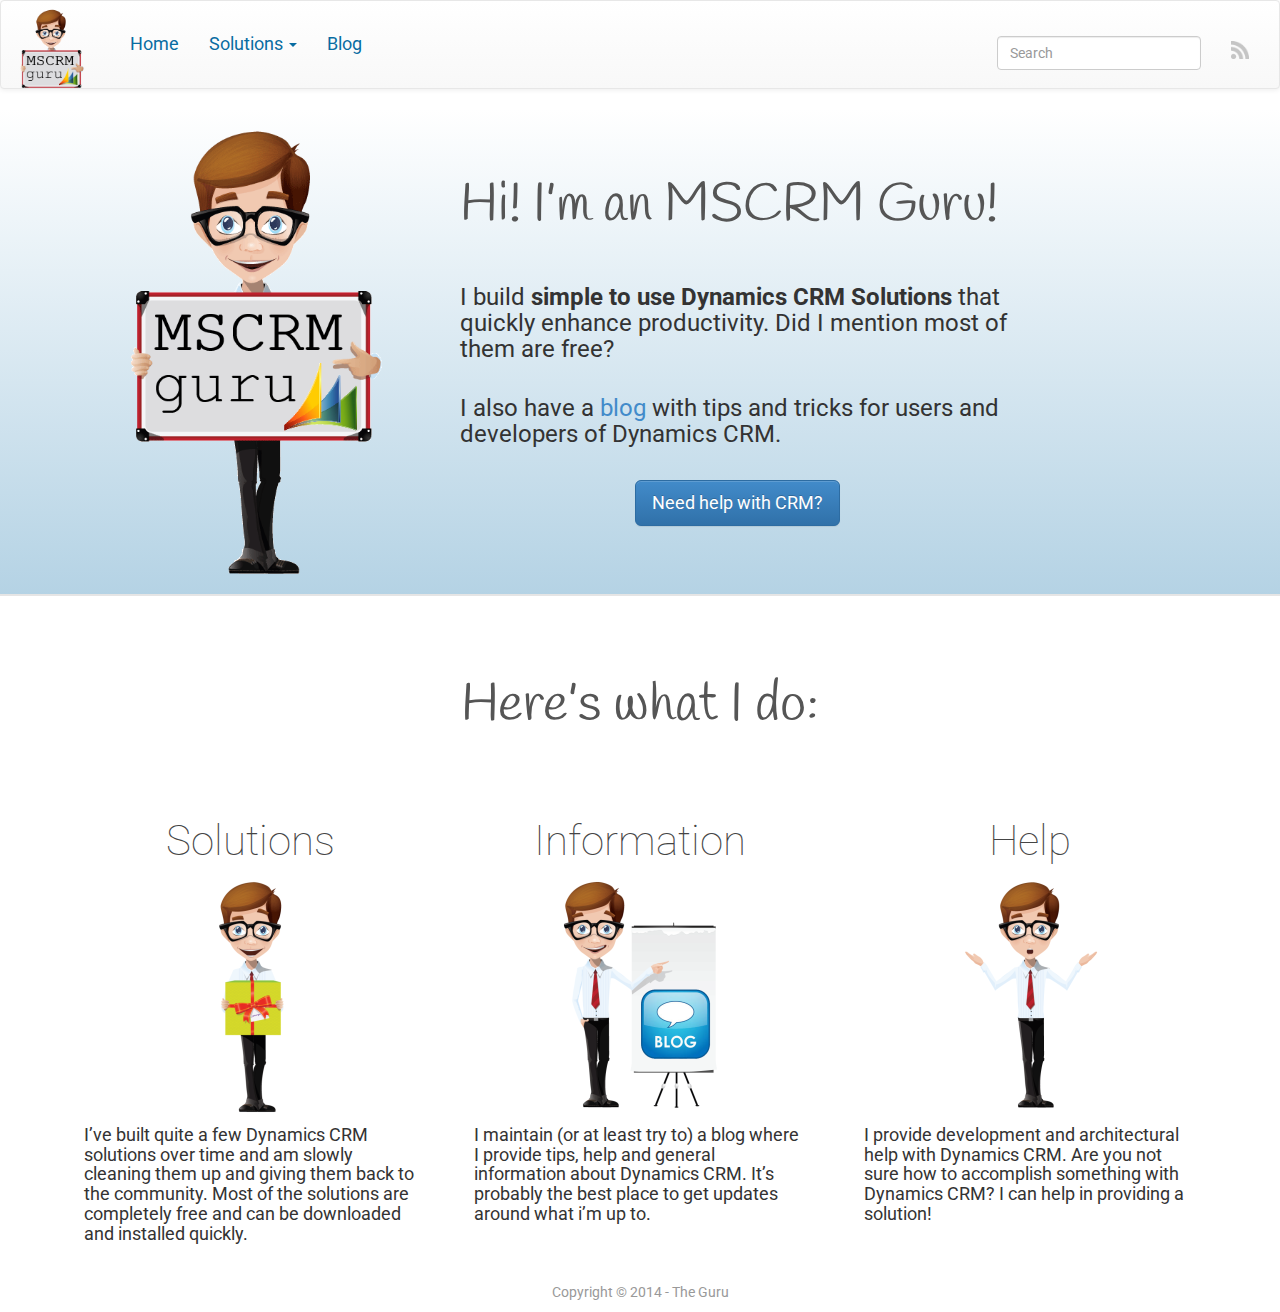
==== commit 9d2caa6b: "Site updated at 2014-07-01 15:41:11 UTC" ====
--- a/index.html
+++ b/index.html
@@ -95,7 +95,7 @@
 
 
       </header>
-      <div id="main" class="container">
+      <div id="main" >
         <div id="content">
           <div class="introContainer">
 <div class="container">
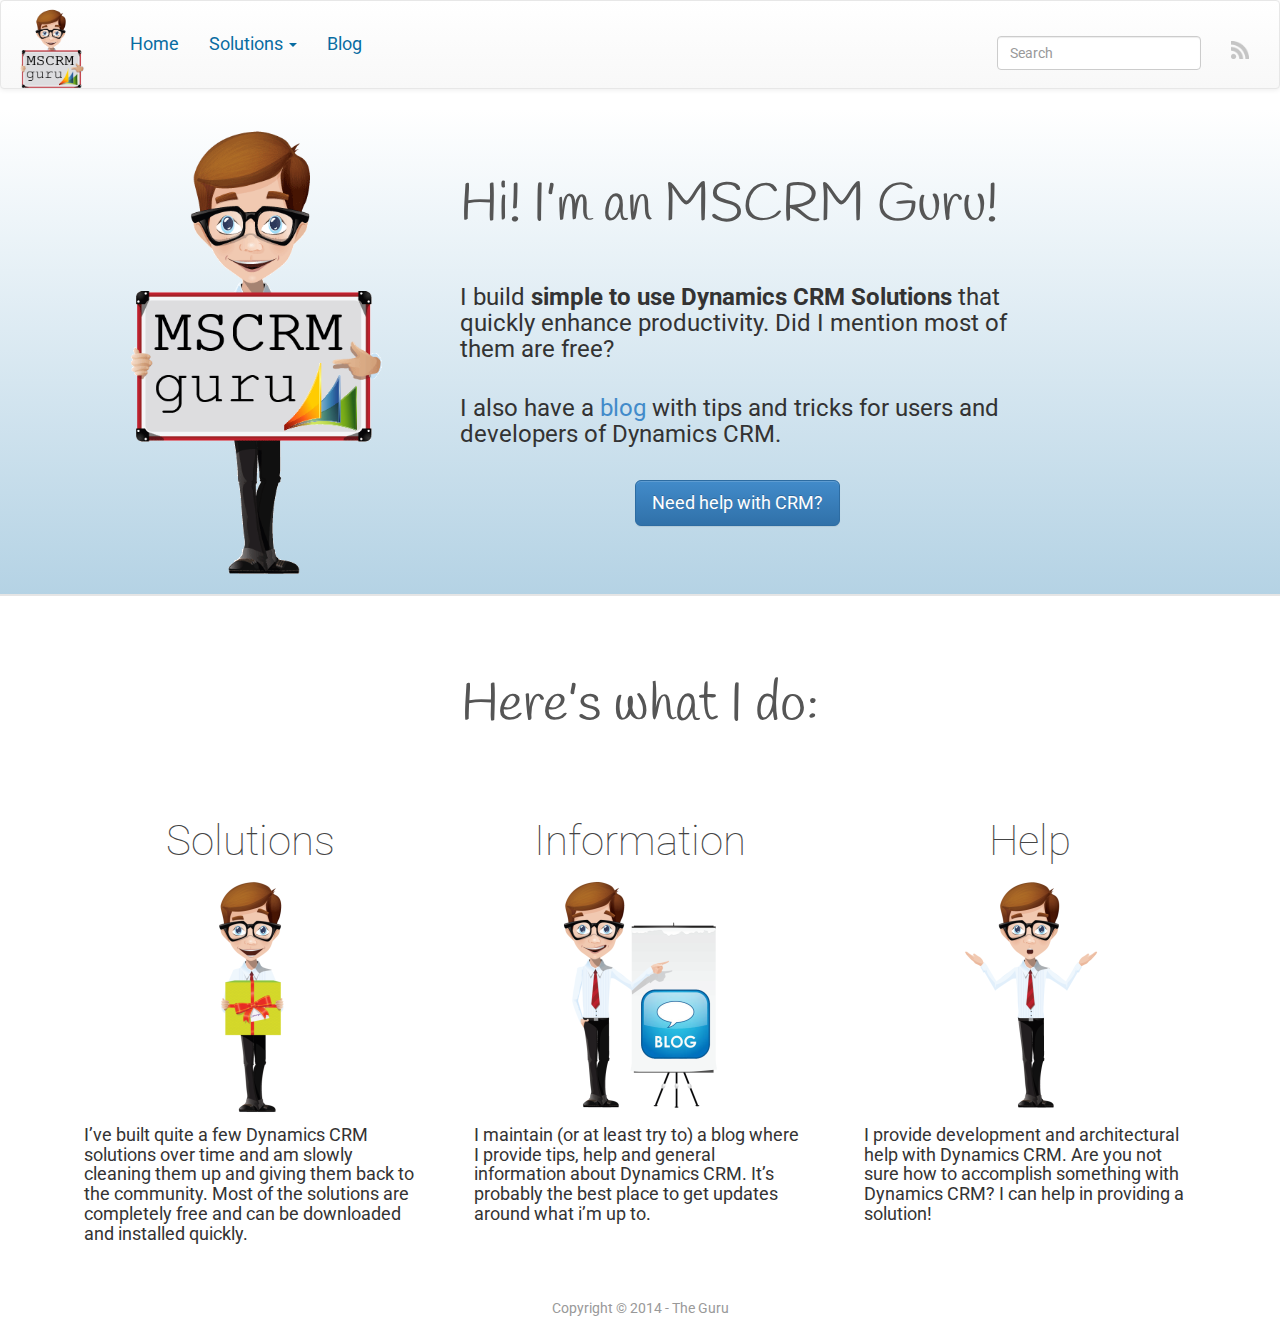
==== commit 5dadcf1e: "Site updated at 2014-07-07 14:40:10 UTC" ====
--- a/index.html
+++ b/index.html
@@ -17,7 +17,7 @@
 
   
   <link rel="canonical" href="http://mscrmguru.github.io">
-  <link href="/favicon.png" type="image/png" rel="icon">
+  <link href="/favicon.ico" type="image/ico" rel="icon">
   <link href="/atom.xml" rel="alternate" title="MSCRM Guru" type="application/atom+xml">
 
   <link href='http://fonts.googleapis.com/css?family=Handlee|Roboto:100,400,700' rel='stylesheet' type='text/css'>
@@ -236,7 +236,7 @@
 
 
 
-
+<script src="/javascripts/libs/bootstrap-lightbox.js"></script>
 <script src="/javascripts/navbarscroll.js"></script>
 <script src="/javascripts/main.js"></script>
 
--- a/stylesheets/screen.css
+++ b/stylesheets/screen.css
@@ -1 +1,6 @@
-h1,h2,h3{margin-top:32px;margin-bottom:12px}h1,h2,h3{font-weight:bold}.entry-content{font-size:14px}@media only screen and (min-width: 768px){.entry-content{font-size:16px}}q{font-style:italic}q:before{content:"\201C"}q:after{content:"\201D"}.flex-content,article img,article video,article .flash-video{max-width:100%;height:auto}.basic-alignment.left,article img.left,article video.left,article .left.flash-video{float:left;margin-right:1.5em}.basic-alignment.right,article img.right,article video.right,article .right.flash-video{float:right;margin-left:1.5em}.basic-alignment.center,article img.center,article video.center,article .center.flash-video{display:block;margin:0 auto 1.5em}.basic-alignment.left,article img.left,article video.left,article .left.flash-video,.basic-alignment.right,article img.right,article video.right,article .right.flash-video{margin-bottom:.8em}.text-uppercase{text-transform:uppercase}.page-content{margin-bottom:42px}.sans,html .gist .gist-file .gist-meta{font-family:"Roboto",sans-serif}.serif{font-family:"Baskerville",serif}.mono{font-family:Monaco,monospace}header[role=banner] .navbar-default .navbar-nav>li img{height:18px}article img:not(.no-border){-webkit-border-radius:0.3em;-moz-border-radius:0.3em;-ms-border-radius:0.3em;-o-border-radius:0.3em;border-radius:0.3em;-webkit-box-shadow:rgba(0,0,0,0.15) 0 1px 4px;-moz-box-shadow:rgba(0,0,0,0.15) 0 1px 4px;box-shadow:rgba(0,0,0,0.15) 0 1px 4px;-webkit-box-sizing:border-box;-moz-box-sizing:border-box;box-sizing:border-box;border:#fff 0.5em solid}article video,article .flash-video{margin:0 auto 1.5em}article video{display:block;width:100%}article .flash-video>div{position:relative;display:block;padding-bottom:56.25%;padding-top:1px;height:0;overflow:hidden}article .flash-video>div iframe,article .flash-video>div object,article .flash-video>div embed{position:absolute;top:0;left:0;width:100%;height:100%}article>footer{padding-bottom:1em;margin-top:2em}article>footer p.meta{margin-bottom:.8em;clear:both}.separator{content:"\2022 ";padding:0 .4em 0 .2em;display:inline-block}.page-header p.meta{margin-bottom:0}.page-header .entry-title{margin-top:0}.pager{margin-top:42px}.meta.pager{margin-top:24px}#archive #content>div,#archive #content>div>article{padding-top:0}#blog-archives article{margin-top:inherit;margin-bottom:inherit;padding:1em 0 1em;position:relative}#blog-archives article:last-child{background:none}#blog-archives h1{margin-bottom:.3em}#blog-archives h2{border:none;display:none}#blog-archives h1 a{font-weight:normal;display:inline-block}#blog-archives .entry-content{display:none}#blog-archives time .month,#blog-archives time .day{display:inline-block}#blog-archives time .month{text-transform:uppercase}@media only screen and (min-width: 768px){#blog-archives article{margin-left:7em}#blog-archives h2{float:left;margin-top:1.8em;font-weight:normal;display:inline-block;position:relative}#blog-archives .year{display:none}#blog-archives article{padding-bottom:.7em}#blog-archives a.category{line-height:1.1em}}#content>.category article{margin-left:0;padding-left:6.8em}#content>.category .year{display:inline}.gist-file table.highlight{width:100%}.highlight{-webkit-border-radius:5px;-moz-border-radius:5px;-ms-border-radius:5px;-o-border-radius:5px;border-radius:5px}.highlight table td.code{width:100%}figcaption+.highlight{-moz-border-radius-topleft:0;-webkit-border-top-left-radius:0;border-top-left-radius:0;-moz-border-radius-topright:0;-webkit-border-top-right-radius:0;border-top-right-radius:0}.highlight .line-numbers,.gist-file .line-numbers{display:none;text-align:right;font-size:13px;line-height:1.45em;background:#fff url('/images/noise.png?1403421105') top left !important;border-right:1px solid #ebe4ce !important;-webkit-box-shadow:#fff -1px 0 inset;-moz-box-shadow:#fff -1px 0 inset;box-shadow:#fff -1px 0 inset;text-shadow:#f1ecdc 0 -1px;padding:.8em !important;-webkit-border-radius:0;-moz-border-radius:0;-ms-border-radius:0;-o-border-radius:0;border-radius:0}.highlight .line-numbers span,.gist-file .line-numbers span{color:#93a1a1 !important}figure.code,.gist,pre{-webkit-box-shadow:rgba(0,0,0,0.06) 0 0 10px;-moz-box-shadow:rgba(0,0,0,0.06) 0 0 10px;box-shadow:rgba(0,0,0,0.06) 0 0 10px}figure.code .highlight pre,.gist .highlight pre,pre .highlight pre{-webkit-box-shadow:none;-moz-box-shadow:none;box-shadow:none}.gist .highlight *::-moz-selection,figure.code .highlight *::-moz-selection{background:#c7c7c7;color:inherit;text-shadow:#839496 0 1px}.gist .highlight *::-webkit-selection,figure.code .highlight *::-webkit-selection{background:#c7c7c7;color:inherit;text-shadow:#839496 0 1px}.gist .highlight *::selection,figure.code .highlight *::selection{background:#c7c7c7;color:inherit;text-shadow:#839496 0 1px}html .gist .gist-file{margin-bottom:0;position:relative;border:none;padding-top:2.5em !important}html .gist .gist-file .highlight{margin-bottom:0}html .gist .gist-file .gist-syntax{background:none !important}html .gist .gist-file .gist-syntax .gist-highlight{background:#fcfcfc !important}html .gist .gist-file .gist-syntax .highlight pre{padding:0}html .gist .gist-file .gist-meta{padding:.6em 0.8em;color:#93a1a1;font-size:.7em !important;background:transparent;line-height:1.5em}html .gist .gist-file .gist-meta a{color:#75878b !important;text-decoration:none}html .gist .gist-file .gist-meta a:hover{text-decoration:underline}html .gist .gist-file .gist-meta a:hover{color:#586e75 !important}html .gist .gist-file .gist-meta a[href*='#file']{top:0.75em;left:0.5em;position:absolute;color:#474747 !important}html .gist .gist-file .gist-meta a[href*='#file']:hover{color:#1863a1 !important}html .gist .gist-file .gist-meta a[href*=raw]{top:0.75em;position:absolute;right:.8em;text-decoration:none;z-index:1;font-size:13px;padding-left:3em}html .gist .gist-file .gist-meta a[href*=raw]:hover{text-decoration:underline}.pre-code,html .gist .gist-file .gist-syntax .highlight pre,.highlight code{white-space:pre;font-family:Monaco,monospace !important;overflow:scroll;overflow-y:hidden;display:block;padding:.8em;overflow-x:auto;line-height:1.45em;background:#fcfcfc url('/images/noise.png?1403421105') top left !important;color:#586e75 !important}.pre-code span,html .gist .gist-file .gist-syntax .highlight pre span,.highlight code span{color:#586e75 !important}.pre-code span,html .gist .gist-file .gist-syntax .highlight pre span,.highlight code span{font-style:normal !important;font-weight:normal !important}.pre-code .c,html .gist .gist-file .gist-syntax .highlight pre .c,.highlight code .c{color:#93a1a1 !important;font-style:italic !important}.pre-code .cm,html .gist .gist-file .gist-syntax .highlight pre .cm,.highlight code .cm{color:#93a1a1 !important;font-style:italic !important}.pre-code .cp,html .gist .gist-file .gist-syntax .highlight pre .cp,.highlight code .cp{color:#93a1a1 !important;font-style:italic !important}.pre-code .c1,html .gist .gist-file .gist-syntax .highlight pre .c1,.highlight code .c1{color:#93a1a1 !important;font-style:italic !important}.pre-code .cs,html .gist .gist-file .gist-syntax .highlight pre .cs,.highlight code .cs{color:#93a1a1 !important;font-weight:bold !important;font-style:italic !important}.pre-code .err,html .gist .gist-file .gist-syntax .highlight pre .err,.highlight code .err{color:#dc322f !important;background:none !important}.pre-code .k,html .gist .gist-file .gist-syntax .highlight pre .k,.highlight code .k{color:#cb4b16 !important}.pre-code .o,html .gist .gist-file .gist-syntax .highlight pre .o,.highlight code .o{color:#586e75 !important;font-weight:bold !important}.pre-code .p,html .gist .gist-file .gist-syntax .highlight pre .p,.highlight code .p{color:#586e75 !important}.pre-code .ow,html .gist .gist-file .gist-syntax .highlight pre .ow,.highlight code .ow{color:#2aa198 !important;font-weight:bold !important}.pre-code .gd,html .gist .gist-file .gist-syntax .highlight pre .gd,.highlight code .gd{color:#586e75 !important;background-color:#f4c9c8 !important;display:inline-block}.pre-code .gd .x,html .gist .gist-file .gist-syntax .highlight pre .gd .x,.highlight code .gd .x{color:#586e75 !important;background-color:#f0b5b4 !important;display:inline-block}.pre-code .ge,html .gist .gist-file .gist-syntax .highlight pre .ge,.highlight code .ge{color:#586e75 !important;font-style:italic !important}.pre-code .gh,html .gist .gist-file .gist-syntax .highlight pre .gh,.highlight code .gh{color:#93a1a1 !important}.pre-code .gi,html .gist .gist-file .gist-syntax .highlight pre .gi,.highlight code .gi{color:#586e75 !important;background-color:#e4e8c9 !important;display:inline-block}.pre-code .gi .x,html .gist .gist-file .gist-syntax .highlight pre .gi .x,.highlight code .gi .x{color:#586e75 !important;background-color:#ccd497 !important;display:inline-block}.pre-code .gs,html .gist .gist-file .gist-syntax .highlight pre .gs,.highlight code .gs{color:#586e75 !important;font-weight:bold !important}.pre-code .gu,html .gist .gist-file .gist-syntax .highlight pre .gu,.highlight code .gu{color:#6c71c4 !important}.pre-code .kc,html .gist .gist-file .gist-syntax .highlight pre .kc,.highlight code .kc{color:#859900 !important;font-weight:bold !important}.pre-code .kd,html .gist .gist-file .gist-syntax .highlight pre .kd,.highlight code .kd{color:#268bd2 !important}.pre-code .kp,html .gist .gist-file .gist-syntax .highlight pre .kp,.highlight code .kp{color:#cb4b16 !important;font-weight:bold !important}.pre-code .kr,html .gist .gist-file .gist-syntax .highlight pre .kr,.highlight code .kr{color:#d33682 !important;font-weight:bold !important}.pre-code .kt,html .gist .gist-file .gist-syntax .highlight pre .kt,.highlight code .kt{color:#2aa198 !important}.pre-code .n,html .gist .gist-file .gist-syntax .highlight pre .n,.highlight code .n{color:#268bd2 !important}.pre-code .na,html .gist .gist-file .gist-syntax .highlight pre .na,.highlight code .na{color:#268bd2 !important}.pre-code .nb,html .gist .gist-file .gist-syntax .highlight pre .nb,.highlight code .nb{color:#859900 !important}.pre-code .nc,html .gist .gist-file .gist-syntax .highlight pre .nc,.highlight code .nc{color:#d33682 !important}.pre-code .no,html .gist .gist-file .gist-syntax .highlight pre .no,.highlight code .no{color:#b58900 !important}.pre-code .nl,html .gist .gist-file .gist-syntax .highlight pre .nl,.highlight code .nl{color:#859900 !important}.pre-code .ne,html .gist .gist-file .gist-syntax .highlight pre .ne,.highlight code .ne{color:#268bd2 !important;font-weight:bold !important}.pre-code .nf,html .gist .gist-file .gist-syntax .highlight pre .nf,.highlight code .nf{color:#268bd2 !important;font-weight:bold !important}.pre-code .nn,html .gist .gist-file .gist-syntax .highlight pre .nn,.highlight code .nn{color:#b58900 !important}.pre-code .nt,html .gist .gist-file .gist-syntax .highlight pre .nt,.highlight code .nt{color:#268bd2 !important;font-weight:bold !important}.pre-code .nx,html .gist .gist-file .gist-syntax .highlight pre .nx,.highlight code .nx{color:#b58900 !important}.pre-code .vg,html .gist .gist-file .gist-syntax .highlight pre .vg,.highlight code .vg{color:#268bd2 !important}.pre-code .vi,html .gist .gist-file .gist-syntax .highlight pre .vi,.highlight code .vi{color:#268bd2 !important}.pre-code .nv,html .gist .gist-file .gist-syntax .highlight pre .nv,.highlight code .nv{color:#268bd2 !important}.pre-code .mf,html .gist .gist-file .gist-syntax .highlight pre .mf,.highlight code .mf{color:#2aa198 !important}.pre-code .m,html .gist .gist-file .gist-syntax .highlight pre .m,.highlight code .m{color:#2aa198 !important}.pre-code .mh,html .gist .gist-file .gist-syntax .highlight pre .mh,.highlight code .mh{color:#2aa198 !important}.pre-code .mi,html .gist .gist-file .gist-syntax .highlight pre .mi,.highlight code .mi{color:#2aa198 !important}.pre-code .s,html .gist .gist-file .gist-syntax .highlight pre .s,.highlight code .s{color:#2aa198 !important}.pre-code .sd,html .gist .gist-file .gist-syntax .highlight pre .sd,.highlight code .sd{color:#2aa198 !important}.pre-code .s2,html .gist .gist-file .gist-syntax .highlight pre .s2,.highlight code .s2{color:#2aa198 !important}.pre-code .se,html .gist .gist-file .gist-syntax .highlight pre .se,.highlight code .se{color:#dc322f !important}.pre-code .si,html .gist .gist-file .gist-syntax .highlight pre .si,.highlight code .si{color:#268bd2 !important}.pre-code .sr,html .gist .gist-file .gist-syntax .highlight pre .sr,.highlight code .sr{color:#2aa198 !important}.pre-code .s1,html .gist .gist-file .gist-syntax .highlight pre .s1,.highlight code .s1{color:#2aa198 !important}.pre-code div .gd,html .gist .gist-file .gist-syntax .highlight pre div .gd,.highlight code div .gd,.pre-code div .gd .x,html .gist .gist-file .gist-syntax .highlight pre div .gd .x,.highlight code div .gd .x,.pre-code div .gi,html .gist .gist-file .gist-syntax .highlight pre div .gi,.highlight code div .gi,.pre-code div .gi .x,html .gist .gist-file .gist-syntax .highlight pre div .gi .x,.highlight code div .gi .x{display:inline-block;width:100%}.highlight,.gist-highlight{margin-bottom:1.8em;background:#fcfcfc url('/images/noise.png?1403421105') top left;overflow-y:hidden;overflow-x:auto}.highlight pre,.gist-highlight pre{background:none;-webkit-border-radius:0px;-moz-border-radius:0px;-ms-border-radius:0px;-o-border-radius:0px;border-radius:0px;border:none;padding:0;margin-bottom:0}pre::-webkit-scrollbar,.highlight::-webkit-scrollbar,.gist-highlight::-webkit-scrollbar{height:.5em;background:rgba(0,0,0,0.15)}pre::-webkit-scrollbar-thumb:horizontal,.highlight::-webkit-scrollbar-thumb:horizontal,.gist-highlight::-webkit-scrollbar-thumb:horizontal{background:rgba(0,0,0,0.15);-webkit-border-radius:4px;border-radius:4px}.highlight code{background:#000}figure.code,.gist{background:none;padding:0;margin-bottom:1.5em}figure.code pre,.gist pre{margin-bottom:0}figure.code figcaption,.gist figcaption{position:relative}figure.code .highlight,.gist .highlight{margin-bottom:0}.code-title{text-align:center;font-size:13px;line-height:2em;text-shadow:#cbcccc 0 1px 0;color:#474747;font-weight:normal;margin-bottom:0;-moz-border-radius-topleft:5px;-webkit-border-top-left-radius:5px;border-top-left-radius:5px;-moz-border-radius-topright:5px;-webkit-border-top-right-radius:5px;border-top-right-radius:5px;font-family:"Helvetica Neue", Arial, "Lucida Grande", "Lucida Sans Unicode", Lucida, sans-serif;background:#aaa url('/images/code_bg.png?1403421105') top repeat-x;border:1px solid #565656;border-top-color:#cbcbcb;border-left-color:#a5a5a5;border-right-color:#a5a5a5;border-bottom:0}.download-source,figure.code figcaption a,.gist figcaption a{top:0.9em;position:absolute;right:.8em;text-decoration:none;z-index:1;font-size:13px;padding-left:3em}.download-source:hover,figure.code figcaption a:hover,.gist figcaption a:hover{text-decoration:underline}figure.code:not(.panel),.gist{border:1px solid #ddd;-webkit-border-radius:5px;-moz-border-radius:5px;-ms-border-radius:5px;-o-border-radius:5px;border-radius:5px}figure.code:not(.panel) .highlight,.gist .highlight{border-top:1px solid #ddd;-webkit-border-radius:5px;-moz-border-radius:5px;-ms-border-radius:5px;-o-border-radius:5px;border-radius:5px;-moz-border-radius-topleft:0;-webkit-border-top-left-radius:0;border-top-left-radius:0;-moz-border-radius-topright:0;-webkit-border-top-right-radius:0;border-top-right-radius:0}figure.code:not(.panel) figcaption,.gist figcaption{padding:10px 15px}figure.code:not(.panel) figcaption,figure.code:not(.panel) .gist-file,.gist figcaption,.gist .gist-file{color:#333;background-color:#f5f5f5;-webkit-border-radius:5px;-moz-border-radius:5px;-ms-border-radius:5px;-o-border-radius:5px;border-radius:5px}figure.code:not(.panel) figcaption span,figure.code:not(.panel) figcaption a[href*='#file'],figure.code:not(.panel) .gist-file span,figure.code:not(.panel) .gist-file a[href*='#file'],.gist figcaption span,.gist figcaption a[href*='#file'],.gist .gist-file span,.gist .gist-file a[href*='#file']{font-size:16px;line-height:1.1;font-weight:bold}#gh_repos p{font-size:13px}.gh-profile-link{margin:6px;font-size:13px}.googleplus h1{-moz-box-shadow:none !important;-webkit-box-shadow:none !important;-o-box-shadow:none !important;box-shadow:none !important;border-bottom:0px none !important}.googleplus a{text-decoration:none;white-space:normal !important;line-height:32px}.googleplus a img{float:left;margin-right:0.5em;border:0 none}.googleplus-hidden{position:absolute;top:-1000em;left:-1000em}body figure.code{padding:0}body figure.code .highlight code{-webkit-border-radius:0;-moz-border-radius:0;-ms-border-radius:0;-o-border-radius:0;border-radius:0}body figure.code .highlight pre{white-space:pre}body figure.code .highlight .gutter{display:none}kbd,.key{display:inline;display:inline-block;min-width:1em;padding:.2em .3em;font:normal .85em/1 "Lucida Grande", Lucida, Arial, sans-serif;text-align:center;text-decoration:none;-moz-border-radius:.3em;-webkit-border-radius:.3em;border-radius:.3em;border:none;cursor:default;-moz-user-select:none;-webkit-user-select:none;user-select:none}kbd[title],.key[title]{cursor:help}kbd,kbd.dark,.dark-keys kbd,.key,.key.dark,.dark-keys .key{background:#505050;background:-moz-linear-gradient(top, #3c3c3c, #505050);background:-webkit-gradient(linear, left top, left bottom, from(#3c3c3c), to(#505050));color:#fafafa;text-shadow:-1px -1px 0 #464646;-moz-box-shadow:inset 0 0 1px #969696,inset 0 -0.05em 0.4em #505050,0 0.1em 0 #1e1e1e,0 0.1em 0.1em rgba(0,0,0,0.3);-webkit-box-shadow:inset 0 0 1px #969696,inset 0 -0.05em 0.4em #505050,0 0.1em 0 #1e1e1e,0 0.1em 0.1em rgba(0,0,0,0.3);box-shadow:inset 0 0 1px #969696,inset 0 -0.05em 0.4em #505050,0 0.1em 0 #1e1e1e,0 0.1em 0.1em rgba(0,0,0,0.3)}kbd.light,.light-keys kbd,.key.light,.light-keys .key{background:#fafafa;background:-moz-linear-gradient(top, #d2d2d2, #fff);background:-webkit-gradient(linear, left top, left bottom, from(#d2d2d2), to(#fff));color:#323232;text-shadow:0 0 2px #fff;-moz-box-shadow:inset 0 0 1px #fff,inset 0 0 0.4em #c8c8c8,0 0.1em 0 #828282,0 0.11em 0 rgba(0,0,0,0.4),0 0.1em 0.11em rgba(0,0,0,0.9);-webkit-box-shadow:inset 0 0 1px #fff,inset 0 0 0.4em #c8c8c8,0 0.1em 0 #828282,0 0.11em 0 rgba(0,0,0,0.4),0 0.1em 0.11em rgba(0,0,0,0.9);box-shadow:inset 0 0 1px #fff,inset 0 0 0.4em #c8c8c8,0 0.1em 0 #828282,0 0.11em 0 rgba(0,0,0,0.4),0 0.1em 0.11em rgba(0,0,0,0.9)}html,body{height:100%;font-family:"Roboto"}h1,h2,h3,h4,h5,h6,.h1,.h2,.h3,.h4,.h5,.h6{font-family:"Roboto", Helvetica, Arial, sans-serif;font-weight:400;line-height:1.1}#wrap{min-height:100%;height:auto !important;height:100%;margin:0 auto -60px;padding:0 0 60px}.navbar-inverse{background:rgba(62,195,246,0);border-bottom:none}.navbar-inverse .navbar-toggle{border:1px solid #333;border-color:rgba(255,255,255,0.7)}.navbar-inverse .navbar-collapse,.navbar-inverse .navbar-form{border-color:transparent}@media (max-width: 767px){.navbar-inverse .navbar-collapse,.navbar-inverse .navbar-form{background:rgba(255,255,255,0.75)}}.navbar-inverse .navbar-nav>li>a{color:black}.navbar-inverse .navbar-nav>li>a:hover,.navbar-inverse .navbar-nav>li>a:focus{color:#22F}.small-logo-container{padding-top:50px;height:50px;overflow:hidden}.small-logo{color:white;font-size:2.5em;padding-bottom:2px}.big-logo-row{background:gold}.big-logo-row .big-logo-container{padding-top:50px}.big-logo-row h1{font-size:4em;margin:0;padding:0 0 15px 0}@media (min-width: 400px){.big-logo-row h1{font-size:4.5em}}@media (min-width: 440px){.big-logo-row h1{font-size:5.5em}}@media (min-width: 500px){.big-logo-row h1{font-size:6.5em}}@media (min-width: 630px){.big-logo-row h1{font-size:7.5em}}@media (min-width: 768px){.big-logo-row h1{font-size:9em;padding-bottom:30px}}@media (min-width: 1200px){.big-logo-row h1{font-size:12em}}.navbar-right{margin-top:25px}.navbar-form{line-height:48px}.navbar-nav li a.top-level{margin-top:18px;padding-left:15px;-webkit-border-radius:5px;-moz-border-radius:5px;-ms-border-radius:5px;-o-border-radius:5px;border-radius:5px;color:#086ca2;font-size:1.3em}.navbar-nav li a.top-level:hover{background-color:#086ca2;color:#fff}.navbar-toggle{margin-top:27px}.navbar{margin-bottom:20px}.nav .caret{border-top-color:#086ca2;border-bottom-color:#086ca2}.nav a:hover .caret{border-top-color:#fff;border-bottom-color:#fff}.navbar-brand{padding-bottom:0;margin-right:15px}.navbar-brand-logo{margin-top:-8px}.alt-font{font-family:"Handlee"}div.intro p{text-align:center}.introguru{height:470px}.center{text-align:center}.wrapper{box-shadow:0px 1px 0px 0px rgba(0,0,0,0.05)}footer{margin-top:30px}.introContainer{background:linear-gradient(rgba(255,255,255,0.1),rgba(8,108,167,0.3));box-shadow:0px 2px 0px 0px rgba(0,0,0,0.1);padding-top:15px}.featureContainer{margin-top:30px}.roadMapContainer{margin-top:30px}.padHeight{margin-bottom:200px}h1.title{font-weight:100;font-size:3.8em;color:#555;padding-top:1em;padding-bottom:0.3em;margin:0}.feature-item{text-align:center;padding:1em;min-height:300px;max-height:300px;height:300px}.feature-item h1{font-weight:100;color:#454545;font-size:3em}.feature-item h4{text-align:left;font-weight:400}.feature-item a{padding-left:10px}.feature-item a:hover{text-decoration:none}.feature-icon{font-size:4em}.thank-you-message{display:none}.jumbotron p{font-family:'Roboto'}.jumbotron p:last-child{text-align:center}.jumbotron{background:linear-gradient(to bottom, #ffffff 0%,#f8f8f8 100%)}img.shadow{-webkit-box-shadow:3px 3px 3px #7C7C7C;box-shadow:2px 2px 10px 4px #7C7C7C}img.shadow:hover{-webkit-box-shadow:3px 3px 3px #ccc;box-shadow:2px 2px 10px 4px #ccc}.feature-image{margin:10px;padding:10px}div.seperator{width:60%;margin-left:20%;border-bottom:2px solid #bbb}img.calendar-responsive-guru-img{margin-right:20px}@media only screen and (min-width: 0px){img.calendar-responsive-guru-img{display:none}}@media only screen and (min-width: 480px){img.calendar-responsive-guru-img{height:300px;display:inline}}@media only screen and (min-width: 768px){img.calendar-responsive-guru-img{height:490px;display:inline}}@media only screen and (min-width: 992px){img.calendar-responsive-guru-img{height:330px;display:inline}}@media only screen and (min-width: 1260px){img.calendar-responsive-guru-img{height:310px;display:inline}}img.undo-responsive-guru-img{margin-right:20px}@media only screen and (min-width: 0px){img.undo-responsive-guru-img{margin-top:20px;height:300px}}@media only screen and (min-width: 480px){img.undo-responsive-guru-img{height:250px}}@media only screen and (min-width: 768px){img.undo-responsive-guru-img{height:320px}}@media only screen and (min-width: 992px){img.undo-responsive-guru-img{height:250px}}@media only screen and (min-width: 1260px){img.undo-responsive-guru-img{height:250px}}img.contactus-responsive-guru-img{margin-right:20px}@media only screen and (min-width: 0px){img.contactus-responsive-guru-img{height:170px}}@media only screen and (min-width: 480px){img.contactus-responsive-guru-img{height:150px}}@media only screen and (min-width: 768px){img.contactus-responsive-guru-img{height:150px}}@media only screen and (min-width: 992px){img.contactus-responsive-guru-img{height:300px;float:left}}@media only screen and (min-width: 1260px){img.contactus-responsive-guru-img{height:300px;float:left}}
+h1,h2,h3{margin-top:32px;margin-bottom:12px}h1,h2,h3{font-weight:bold}.entry-content{font-size:14px}@media only screen and (min-width: 768px){.entry-content{font-size:16px}}q{font-style:italic}q:before{content:"\201C"}q:after{content:"\201D"}.flex-content,article img,article video,article .flash-video{max-width:100%;height:auto}.basic-alignment.left,article img.left,article video.left,article .left.flash-video{float:left;margin-right:1.5em}.basic-alignment.right,article img.right,article video.right,article .right.flash-video{float:right;margin-left:1.5em}.basic-alignment.center,article img.center,article video.center,article .center.flash-video{display:block;margin:0 auto 1.5em}.basic-alignment.left,article img.left,article video.left,article .left.flash-video,.basic-alignment.right,article img.right,article video.right,article .right.flash-video{margin-bottom:.8em}.text-uppercase{text-transform:uppercase}.page-content{margin-bottom:42px}.sans,html .gist .gist-file .gist-meta{font-family:"Roboto",sans-serif}.serif{font-family:"Baskerville",serif}.mono{font-family:Monaco,monospace}header[role=banner] .navbar-default .navbar-nav>li img{height:18px}article img:not(.no-border){-webkit-border-radius:0.3em;-moz-border-radius:0.3em;-ms-border-radius:0.3em;-o-border-radius:0.3em;border-radius:0.3em;-webkit-box-shadow:rgba(0,0,0,0.15) 0 1px 4px;-moz-box-shadow:rgba(0,0,0,0.15) 0 1px 4px;box-shadow:rgba(0,0,0,0.15) 0 1px 4px;-webkit-box-sizing:border-box;-moz-box-sizing:border-box;box-sizing:border-box;border:#fff 0.5em solid}article video,article .flash-video{margin:0 auto 1.5em}article video{display:block;width:100%}article .flash-video>div{position:relative;display:block;padding-bottom:56.25%;padding-top:1px;height:0;overflow:hidden}article .flash-video>div iframe,article .flash-video>div object,article .flash-video>div embed{position:absolute;top:0;left:0;width:100%;height:100%}article>footer{padding-bottom:1em;margin-top:2em}article>footer p.meta{margin-bottom:.8em;clear:both}.separator{content:"\2022 ";padding:0 .4em 0 .2em;display:inline-block}.page-header p.meta{margin-bottom:0}.page-header .entry-title{margin-top:0}.pager{margin-top:42px}.meta.pager{margin-top:24px}#archive #content>div,#archive #content>div>article{padding-top:0}#blog-archives article{margin-top:inherit;margin-bottom:inherit;padding:1em 0 1em;position:relative}#blog-archives article:last-child{background:none}#blog-archives h1{margin-bottom:.3em}#blog-archives h2{border:none;display:none}#blog-archives h1 a{font-weight:normal;display:inline-block}#blog-archives .entry-content{display:none}#blog-archives time .month,#blog-archives time .day{display:inline-block}#blog-archives time .month{text-transform:uppercase}@media only screen and (min-width: 768px){#blog-archives article{margin-left:7em}#blog-archives h2{float:left;margin-top:1.8em;font-weight:normal;display:inline-block;position:relative}#blog-archives .year{display:none}#blog-archives article{padding-bottom:.7em}#blog-archives a.category{line-height:1.1em}}#content>.category article{margin-left:0;padding-left:6.8em}#content>.category .year{display:inline}.gist-file table.highlight{width:100%}.highlight{-webkit-border-radius:5px;-moz-border-radius:5px;-ms-border-radius:5px;-o-border-radius:5px;border-radius:5px}.highlight table td.code{width:100%}figcaption+.highlight{-moz-border-radius-topleft:0;-webkit-border-top-left-radius:0;border-top-left-radius:0;-moz-border-radius-topright:0;-webkit-border-top-right-radius:0;border-top-right-radius:0}.highlight .line-numbers,.gist-file .line-numbers{display:none;text-align:right;font-size:13px;line-height:1.45em;background:#fff url('/images/noise.png?1403421105') top left !important;border-right:1px solid #ebe4ce !important;-webkit-box-shadow:#fff -1px 0 inset;-moz-box-shadow:#fff -1px 0 inset;box-shadow:#fff -1px 0 inset;text-shadow:#f1ecdc 0 -1px;padding:.8em !important;-webkit-border-radius:0;-moz-border-radius:0;-ms-border-radius:0;-o-border-radius:0;border-radius:0}.highlight .line-numbers span,.gist-file .line-numbers span{color:#93a1a1 !important}figure.code,.gist,pre{-webkit-box-shadow:rgba(0,0,0,0.06) 0 0 10px;-moz-box-shadow:rgba(0,0,0,0.06) 0 0 10px;box-shadow:rgba(0,0,0,0.06) 0 0 10px}figure.code .highlight pre,.gist .highlight pre,pre .highlight pre{-webkit-box-shadow:none;-moz-box-shadow:none;box-shadow:none}.gist .highlight *::-moz-selection,figure.code .highlight *::-moz-selection{background:#c7c7c7;color:inherit;text-shadow:#839496 0 1px}.gist .highlight *::-webkit-selection,figure.code .highlight *::-webkit-selection{background:#c7c7c7;color:inherit;text-shadow:#839496 0 1px}.gist .highlight *::selection,figure.code .highlight *::selection{background:#c7c7c7;color:inherit;text-shadow:#839496 0 1px}html .gist .gist-file{margin-bottom:0;position:relative;border:none;padding-top:2.5em !important}html .gist .gist-file .highlight{margin-bottom:0}html .gist .gist-file .gist-syntax{background:none !important}html .gist .gist-file .gist-syntax .gist-highlight{background:#fcfcfc !important}html .gist .gist-file .gist-syntax .highlight pre{padding:0}html .gist .gist-file .gist-meta{padding:.6em 0.8em;color:#93a1a1;font-size:.7em !important;background:transparent;line-height:1.5em}html .gist .gist-file .gist-meta a{color:#75878b !important;text-decoration:none}html .gist .gist-file .gist-meta a:hover{text-decoration:underline}html .gist .gist-file .gist-meta a:hover{color:#586e75 !important}html .gist .gist-file .gist-meta a[href*='#file']{top:0.75em;left:0.5em;position:absolute;color:#474747 !important}html .gist .gist-file .gist-meta a[href*='#file']:hover{color:#1863a1 !important}html .gist .gist-file .gist-meta a[href*=raw]{top:0.75em;position:absolute;right:.8em;text-decoration:none;z-index:1;font-size:13px;padding-left:3em}html .gist .gist-file .gist-meta a[href*=raw]:hover{text-decoration:underline}.pre-code,html .gist .gist-file .gist-syntax .highlight pre,.highlight code{white-space:pre;font-family:Monaco,monospace !important;overflow:scroll;overflow-y:hidden;display:block;padding:.8em;overflow-x:auto;line-height:1.45em;background:#fcfcfc url('/images/noise.png?1403421105') top left !important;color:#586e75 !important}.pre-code span,html .gist .gist-file .gist-syntax .highlight pre span,.highlight code span{color:#586e75 !important}.pre-code span,html .gist .gist-file .gist-syntax .highlight pre span,.highlight code span{font-style:normal !important;font-weight:normal !important}.pre-code .c,html .gist .gist-file .gist-syntax .highlight pre .c,.highlight code .c{color:#93a1a1 !important;font-style:italic !important}.pre-code .cm,html .gist .gist-file .gist-syntax .highlight pre .cm,.highlight code .cm{color:#93a1a1 !important;font-style:italic !important}.pre-code .cp,html .gist .gist-file .gist-syntax .highlight pre .cp,.highlight code .cp{color:#93a1a1 !important;font-style:italic !important}.pre-code .c1,html .gist .gist-file .gist-syntax .highlight pre .c1,.highlight code .c1{color:#93a1a1 !important;font-style:italic !important}.pre-code .cs,html .gist .gist-file .gist-syntax .highlight pre .cs,.highlight code .cs{color:#93a1a1 !important;font-weight:bold !important;font-style:italic !important}.pre-code .err,html .gist .gist-file .gist-syntax .highlight pre .err,.highlight code .err{color:#dc322f !important;background:none !important}.pre-code .k,html .gist .gist-file .gist-syntax .highlight pre .k,.highlight code .k{color:#cb4b16 !important}.pre-code .o,html .gist .gist-file .gist-syntax .highlight pre .o,.highlight code .o{color:#586e75 !important;font-weight:bold !important}.pre-code .p,html .gist .gist-file .gist-syntax .highlight pre .p,.highlight code .p{color:#586e75 !important}.pre-code .ow,html .gist .gist-file .gist-syntax .highlight pre .ow,.highlight code .ow{color:#2aa198 !important;font-weight:bold !important}.pre-code .gd,html .gist .gist-file .gist-syntax .highlight pre .gd,.highlight code .gd{color:#586e75 !important;background-color:#f4c9c8 !important;display:inline-block}.pre-code .gd .x,html .gist .gist-file .gist-syntax .highlight pre .gd .x,.highlight code .gd .x{color:#586e75 !important;background-color:#f0b5b4 !important;display:inline-block}.pre-code .ge,html .gist .gist-file .gist-syntax .highlight pre .ge,.highlight code .ge{color:#586e75 !important;font-style:italic !important}.pre-code .gh,html .gist .gist-file .gist-syntax .highlight pre .gh,.highlight code .gh{color:#93a1a1 !important}.pre-code .gi,html .gist .gist-file .gist-syntax .highlight pre .gi,.highlight code .gi{color:#586e75 !important;background-color:#e4e8c9 !important;display:inline-block}.pre-code .gi .x,html .gist .gist-file .gist-syntax .highlight pre .gi .x,.highlight code .gi .x{color:#586e75 !important;background-color:#ccd497 !important;display:inline-block}.pre-code .gs,html .gist .gist-file .gist-syntax .highlight pre .gs,.highlight code .gs{color:#586e75 !important;font-weight:bold !important}.pre-code .gu,html .gist .gist-file .gist-syntax .highlight pre .gu,.highlight code .gu{color:#6c71c4 !important}.pre-code .kc,html .gist .gist-file .gist-syntax .highlight pre .kc,.highlight code .kc{color:#859900 !important;font-weight:bold !important}.pre-code .kd,html .gist .gist-file .gist-syntax .highlight pre .kd,.highlight code .kd{color:#268bd2 !important}.pre-code .kp,html .gist .gist-file .gist-syntax .highlight pre .kp,.highlight code .kp{color:#cb4b16 !important;font-weight:bold !important}.pre-code .kr,html .gist .gist-file .gist-syntax .highlight pre .kr,.highlight code .kr{color:#d33682 !important;font-weight:bold !important}.pre-code .kt,html .gist .gist-file .gist-syntax .highlight pre .kt,.highlight code .kt{color:#2aa198 !important}.pre-code .n,html .gist .gist-file .gist-syntax .highlight pre .n,.highlight code .n{color:#268bd2 !important}.pre-code .na,html .gist .gist-file .gist-syntax .highlight pre .na,.highlight code .na{color:#268bd2 !important}.pre-code .nb,html .gist .gist-file .gist-syntax .highlight pre .nb,.highlight code .nb{color:#859900 !important}.pre-code .nc,html .gist .gist-file .gist-syntax .highlight pre .nc,.highlight code .nc{color:#d33682 !important}.pre-code .no,html .gist .gist-file .gist-syntax .highlight pre .no,.highlight code .no{color:#b58900 !important}.pre-code .nl,html .gist .gist-file .gist-syntax .highlight pre .nl,.highlight code .nl{color:#859900 !important}.pre-code .ne,html .gist .gist-file .gist-syntax .highlight pre .ne,.highlight code .ne{color:#268bd2 !important;font-weight:bold !important}.pre-code .nf,html .gist .gist-file .gist-syntax .highlight pre .nf,.highlight code .nf{color:#268bd2 !important;font-weight:bold !important}.pre-code .nn,html .gist .gist-file .gist-syntax .highlight pre .nn,.highlight code .nn{color:#b58900 !important}.pre-code .nt,html .gist .gist-file .gist-syntax .highlight pre .nt,.highlight code .nt{color:#268bd2 !important;font-weight:bold !important}.pre-code .nx,html .gist .gist-file .gist-syntax .highlight pre .nx,.highlight code .nx{color:#b58900 !important}.pre-code .vg,html .gist .gist-file .gist-syntax .highlight pre .vg,.highlight code .vg{color:#268bd2 !important}.pre-code .vi,html .gist .gist-file .gist-syntax .highlight pre .vi,.highlight code .vi{color:#268bd2 !important}.pre-code .nv,html .gist .gist-file .gist-syntax .highlight pre .nv,.highlight code .nv{color:#268bd2 !important}.pre-code .mf,html .gist .gist-file .gist-syntax .highlight pre .mf,.highlight code .mf{color:#2aa198 !important}.pre-code .m,html .gist .gist-file .gist-syntax .highlight pre .m,.highlight code .m{color:#2aa198 !important}.pre-code .mh,html .gist .gist-file .gist-syntax .highlight pre .mh,.highlight code .mh{color:#2aa198 !important}.pre-code .mi,html .gist .gist-file .gist-syntax .highlight pre .mi,.highlight code .mi{color:#2aa198 !important}.pre-code .s,html .gist .gist-file .gist-syntax .highlight pre .s,.highlight code .s{color:#2aa198 !important}.pre-code .sd,html .gist .gist-file .gist-syntax .highlight pre .sd,.highlight code .sd{color:#2aa198 !important}.pre-code .s2,html .gist .gist-file .gist-syntax .highlight pre .s2,.highlight code .s2{color:#2aa198 !important}.pre-code .se,html .gist .gist-file .gist-syntax .highlight pre .se,.highlight code .se{color:#dc322f !important}.pre-code .si,html .gist .gist-file .gist-syntax .highlight pre .si,.highlight code .si{color:#268bd2 !important}.pre-code .sr,html .gist .gist-file .gist-syntax .highlight pre .sr,.highlight code .sr{color:#2aa198 !important}.pre-code .s1,html .gist .gist-file .gist-syntax .highlight pre .s1,.highlight code .s1{color:#2aa198 !important}.pre-code div .gd,html .gist .gist-file .gist-syntax .highlight pre div .gd,.highlight code div .gd,.pre-code div .gd .x,html .gist .gist-file .gist-syntax .highlight pre div .gd .x,.highlight code div .gd .x,.pre-code div .gi,html .gist .gist-file .gist-syntax .highlight pre div .gi,.highlight code div .gi,.pre-code div .gi .x,html .gist .gist-file .gist-syntax .highlight pre div .gi .x,.highlight code div .gi .x{display:inline-block;width:100%}.highlight,.gist-highlight{margin-bottom:1.8em;background:#fcfcfc url('/images/noise.png?1403421105') top left;overflow-y:hidden;overflow-x:auto}.highlight pre,.gist-highlight pre{background:none;-webkit-border-radius:0px;-moz-border-radius:0px;-ms-border-radius:0px;-o-border-radius:0px;border-radius:0px;border:none;padding:0;margin-bottom:0}pre::-webkit-scrollbar,.highlight::-webkit-scrollbar,.gist-highlight::-webkit-scrollbar{height:.5em;background:rgba(0,0,0,0.15)}pre::-webkit-scrollbar-thumb:horizontal,.highlight::-webkit-scrollbar-thumb:horizontal,.gist-highlight::-webkit-scrollbar-thumb:horizontal{background:rgba(0,0,0,0.15);-webkit-border-radius:4px;border-radius:4px}.highlight code{background:#000}figure.code,.gist{background:none;padding:0;margin-bottom:1.5em}figure.code pre,.gist pre{margin-bottom:0}figure.code figcaption,.gist figcaption{position:relative}figure.code .highlight,.gist .highlight{margin-bottom:0}.code-title{text-align:center;font-size:13px;line-height:2em;text-shadow:#cbcccc 0 1px 0;color:#474747;font-weight:normal;margin-bottom:0;-moz-border-radius-topleft:5px;-webkit-border-top-left-radius:5px;border-top-left-radius:5px;-moz-border-radius-topright:5px;-webkit-border-top-right-radius:5px;border-top-right-radius:5px;font-family:"Helvetica Neue", Arial, "Lucida Grande", "Lucida Sans Unicode", Lucida, sans-serif;background:#aaa url('/images/code_bg.png?1403421105') top repeat-x;border:1px solid #565656;border-top-color:#cbcbcb;border-left-color:#a5a5a5;border-right-color:#a5a5a5;border-bottom:0}.download-source,figure.code figcaption a,.gist figcaption a{top:0.9em;position:absolute;right:.8em;text-decoration:none;z-index:1;font-size:13px;padding-left:3em}.download-source:hover,figure.code figcaption a:hover,.gist figcaption a:hover{text-decoration:underline}figure.code:not(.panel),.gist{border:1px solid #ddd;-webkit-border-radius:5px;-moz-border-radius:5px;-ms-border-radius:5px;-o-border-radius:5px;border-radius:5px}figure.code:not(.panel) .highlight,.gist .highlight{border-top:1px solid #ddd;-webkit-border-radius:5px;-moz-border-radius:5px;-ms-border-radius:5px;-o-border-radius:5px;border-radius:5px;-moz-border-radius-topleft:0;-webkit-border-top-left-radius:0;border-top-left-radius:0;-moz-border-radius-topright:0;-webkit-border-top-right-radius:0;border-top-right-radius:0}figure.code:not(.panel) figcaption,.gist figcaption{padding:10px 15px}figure.code:not(.panel) figcaption,figure.code:not(.panel) .gist-file,.gist figcaption,.gist .gist-file{color:#333;background-color:#f5f5f5;-webkit-border-radius:5px;-moz-border-radius:5px;-ms-border-radius:5px;-o-border-radius:5px;border-radius:5px}figure.code:not(.panel) figcaption span,figure.code:not(.panel) figcaption a[href*='#file'],figure.code:not(.panel) .gist-file span,figure.code:not(.panel) .gist-file a[href*='#file'],.gist figcaption span,.gist figcaption a[href*='#file'],.gist .gist-file span,.gist .gist-file a[href*='#file']{font-size:16px;line-height:1.1;font-weight:bold}#gh_repos p{font-size:13px}.gh-profile-link{margin:6px;font-size:13px}.googleplus h1{-moz-box-shadow:none !important;-webkit-box-shadow:none !important;-o-box-shadow:none !important;box-shadow:none !important;border-bottom:0px none !important}.googleplus a{text-decoration:none;white-space:normal !important;line-height:32px}.googleplus a img{float:left;margin-right:0.5em;border:0 none}.googleplus-hidden{position:absolute;top:-1000em;left:-1000em}body figure.code{padding:0}body figure.code .highlight code{-webkit-border-radius:0;-moz-border-radius:0;-ms-border-radius:0;-o-border-radius:0;border-radius:0}body figure.code .highlight pre{white-space:pre}body figure.code .highlight .gutter{display:none}kbd,.key{display:inline;display:inline-block;min-width:1em;padding:.2em .3em;font:normal .85em/1 "Lucida Grande", Lucida, Arial, sans-serif;text-align:center;text-decoration:none;-moz-border-radius:.3em;-webkit-border-radius:.3em;border-radius:.3em;border:none;cursor:default;-moz-user-select:none;-webkit-user-select:none;user-select:none}kbd[title],.key[title]{cursor:help}kbd,kbd.dark,.dark-keys kbd,.key,.key.dark,.dark-keys .key{background:#505050;background:-moz-linear-gradient(top, #3c3c3c, #505050);background:-webkit-gradient(linear, left top, left bottom, from(#3c3c3c), to(#505050));color:#fafafa;text-shadow:-1px -1px 0 #464646;-moz-box-shadow:inset 0 0 1px #969696,inset 0 -0.05em 0.4em #505050,0 0.1em 0 #1e1e1e,0 0.1em 0.1em rgba(0,0,0,0.3);-webkit-box-shadow:inset 0 0 1px #969696,inset 0 -0.05em 0.4em #505050,0 0.1em 0 #1e1e1e,0 0.1em 0.1em rgba(0,0,0,0.3);box-shadow:inset 0 0 1px #969696,inset 0 -0.05em 0.4em #505050,0 0.1em 0 #1e1e1e,0 0.1em 0.1em rgba(0,0,0,0.3)}kbd.light,.light-keys kbd,.key.light,.light-keys .key{background:#fafafa;background:-moz-linear-gradient(top, #d2d2d2, #fff);background:-webkit-gradient(linear, left top, left bottom, from(#d2d2d2), to(#fff));color:#323232;text-shadow:0 0 2px #fff;-moz-box-shadow:inset 0 0 1px #fff,inset 0 0 0.4em #c8c8c8,0 0.1em 0 #828282,0 0.11em 0 rgba(0,0,0,0.4),0 0.1em 0.11em rgba(0,0,0,0.9);-webkit-box-shadow:inset 0 0 1px #fff,inset 0 0 0.4em #c8c8c8,0 0.1em 0 #828282,0 0.11em 0 rgba(0,0,0,0.4),0 0.1em 0.11em rgba(0,0,0,0.9);box-shadow:inset 0 0 1px #fff,inset 0 0 0.4em #c8c8c8,0 0.1em 0 #828282,0 0.11em 0 rgba(0,0,0,0.4),0 0.1em 0.11em rgba(0,0,0,0.9)}html,body{height:100%;font-family:"Roboto"}h1,h2,h3,h4,h5,h6,.h1,.h2,.h3,.h4,.h5,.h6{font-family:"Roboto", Helvetica, Arial, sans-serif;font-weight:400;line-height:1.1}#wrap{min-height:100%;height:auto !important;height:100%;margin:0 auto -60px;padding:0 0 60px}.navbar-inverse{background:rgba(62,195,246,0);border-bottom:none}.navbar-inverse .navbar-toggle{border:1px solid #333;border-color:rgba(255,255,255,0.7)}.navbar-inverse .navbar-collapse,.navbar-inverse .navbar-form{border-color:transparent}@media (max-width: 767px){.navbar-inverse .navbar-collapse,.navbar-inverse .navbar-form{background:rgba(255,255,255,0.75)}}.navbar-inverse .navbar-nav>li>a{color:black}.navbar-inverse .navbar-nav>li>a:hover,.navbar-inverse .navbar-nav>li>a:focus{color:#22F}.small-logo-container{padding-top:50px;height:50px;overflow:hidden}.small-logo{color:white;font-size:2.5em;padding-bottom:2px}.big-logo-row{background:gold}.big-logo-row .big-logo-container{padding-top:50px}.big-logo-row h1{font-size:4em;margin:0;padding:0 0 15px 0}@media (min-width: 400px){.big-logo-row h1{font-size:4.5em}}@media (min-width: 440px){.big-logo-row h1{font-size:5.5em}}@media (min-width: 500px){.big-logo-row h1{font-size:6.5em}}@media (min-width: 630px){.big-logo-row h1{font-size:7.5em}}@media (min-width: 768px){.big-logo-row h1{font-size:9em;padding-bottom:30px}}@media (min-width: 1200px){.big-logo-row h1{font-size:12em}}/*!
+ * Lightbox for Bootstrap 3 by @ashleydw
+ * https://github.com/ashleydw/lightbox
+ *
+ * License: https://github.com/ashleydw/lightbox/blob/master/LICENSE
+ */.ekko-lightbox-container{position:relative}.ekko-lightbox-nav-overlay{position:absolute;top:0;left:0;z-index:100;width:100%;height:100%}.ekko-lightbox-nav-overlay a{z-index:100;display:block;width:49%;height:100%;padding-top:45%;font-size:30px;color:#fff;text-shadow:2px 2px 4px #000;opacity:0;filter:dropshadow(color=#000, offx=2, offy=2);-webkit-transition:opacity 0.5s;-moz-transition:opacity 0.5s;-o-transition:opacity 0.5s;transition:opacity 0.5s}.ekko-lightbox-nav-overlay a:empty{width:49%}.ekko-lightbox a:hover{text-decoration:none;opacity:1}.ekko-lightbox .glyphicon-chevron-left{left:0;float:left;padding-left:15px;text-align:left}.ekko-lightbox .glyphicon-chevron-right{right:0;float:right;padding-right:15px;text-align:right}.ekko-lightbox .modal-footer{text-align:left}.navbar-right{margin-top:25px}.navbar-form{line-height:48px}.navbar-nav li a.top-level{margin-top:18px;padding-left:15px;-webkit-border-radius:5px;-moz-border-radius:5px;-ms-border-radius:5px;-o-border-radius:5px;border-radius:5px;color:#086ca2;font-size:1.3em}.navbar-nav li a.top-level:hover{background-color:#086ca2;color:#fff}.navbar-toggle{margin-top:27px}.navbar{margin-bottom:20px}.nav .caret{border-top-color:#086ca2;border-bottom-color:#086ca2}.nav a:hover .caret{border-top-color:#fff;border-bottom-color:#fff}.navbar-brand{padding-bottom:0;margin-right:15px}.navbar-brand-logo{margin-top:-8px}.alt-font{font-family:"Handlee"}div.intro p{text-align:center}.introguru{height:470px}.center{text-align:center}.wrapper{box-shadow:0px 1px 0px 0px rgba(0,0,0,0.05)}footer{margin-top:30px}.introContainer{background:linear-gradient(rgba(255,255,255,0.1),rgba(8,108,167,0.3));box-shadow:0px 2px 0px 0px rgba(0,0,0,0.1);padding-top:15px}.featureContainer{margin-top:30px}.roadMapContainer{margin-top:30px}h1.title{font-weight:100;font-size:3.8em;color:#555;padding-top:1em;padding-bottom:0.3em;margin:0}h1.title a:hover{text-decoration:none}.feature-item{text-align:center;padding:1em}.feature-item h1{font-weight:100;color:#454545;font-size:3em}.feature-item h4{text-align:left;font-weight:400}.feature-item a{padding-left:10px}.feature-item a:hover{text-decoration:none}.feature-icon{font-size:4em}.thank-you-message{display:none}.jumbotron p{font-family:'Roboto'}.jumbotron p:last-child{text-align:center}.jumbotron{background:linear-gradient(to bottom, #ffffff 0%,#f8f8f8 100%)}img.shadow{-webkit-box-shadow:3px 3px 3px #7C7C7C;box-shadow:2px 2px 10px 4px #7C7C7C}img.shadow:hover{-webkit-box-shadow:3px 3px 3px #ccc;box-shadow:2px 2px 10px 4px #ccc}.feature-image{margin:10px;padding:10px}div.seperator{width:60%;margin-left:20%;border-bottom:2px solid #bbb}img.calendar-responsive-guru-img{margin-right:20px}@media only screen and (min-width: 0px){img.calendar-responsive-guru-img{display:none}}@media only screen and (min-width: 480px){img.calendar-responsive-guru-img{height:300px;display:inline}}@media only screen and (min-width: 768px){img.calendar-responsive-guru-img{height:490px;display:inline}}@media only screen and (min-width: 992px){img.calendar-responsive-guru-img{height:330px;display:inline}}@media only screen and (min-width: 1260px){img.calendar-responsive-guru-img{height:310px;display:inline}}img.undo-responsive-guru-img{margin-right:20px}@media only screen and (min-width: 0px){img.undo-responsive-guru-img{margin-top:20px;height:300px}}@media only screen and (min-width: 480px){img.undo-responsive-guru-img{height:250px}}@media only screen and (min-width: 768px){img.undo-responsive-guru-img{height:320px}}@media only screen and (min-width: 992px){img.undo-responsive-guru-img{height:250px}}@media only screen and (min-width: 1260px){img.undo-responsive-guru-img{height:250px}}img.contactus-responsive-guru-img{margin-right:20px}@media only screen and (min-width: 0px){img.contactus-responsive-guru-img{height:170px}}@media only screen and (min-width: 480px){img.contactus-responsive-guru-img{height:150px}}@media only screen and (min-width: 768px){img.contactus-responsive-guru-img{height:150px}}@media only screen and (min-width: 992px){img.contactus-responsive-guru-img{height:300px;float:left}}@media only screen and (min-width: 1260px){img.contactus-responsive-guru-img{height:300px;float:left}}.margins{margin-top:40px;margin-bottom:40px}
